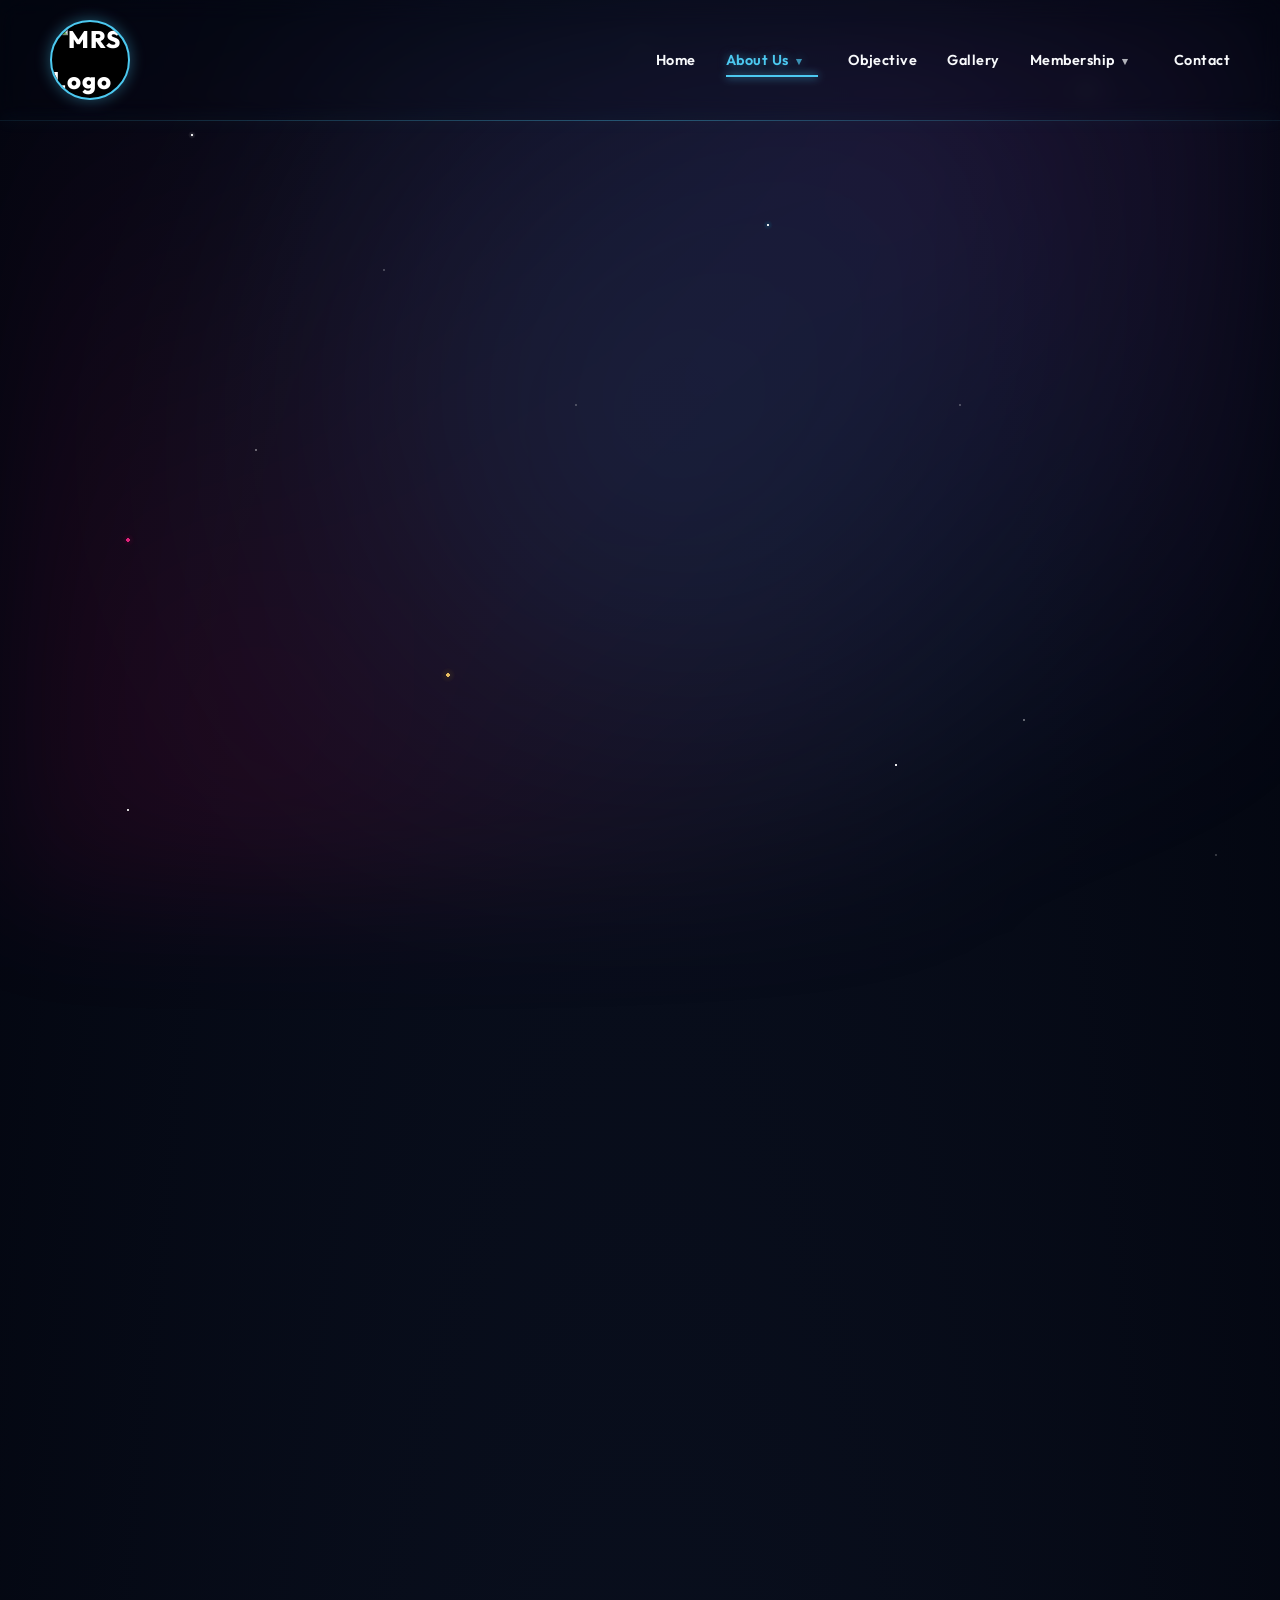
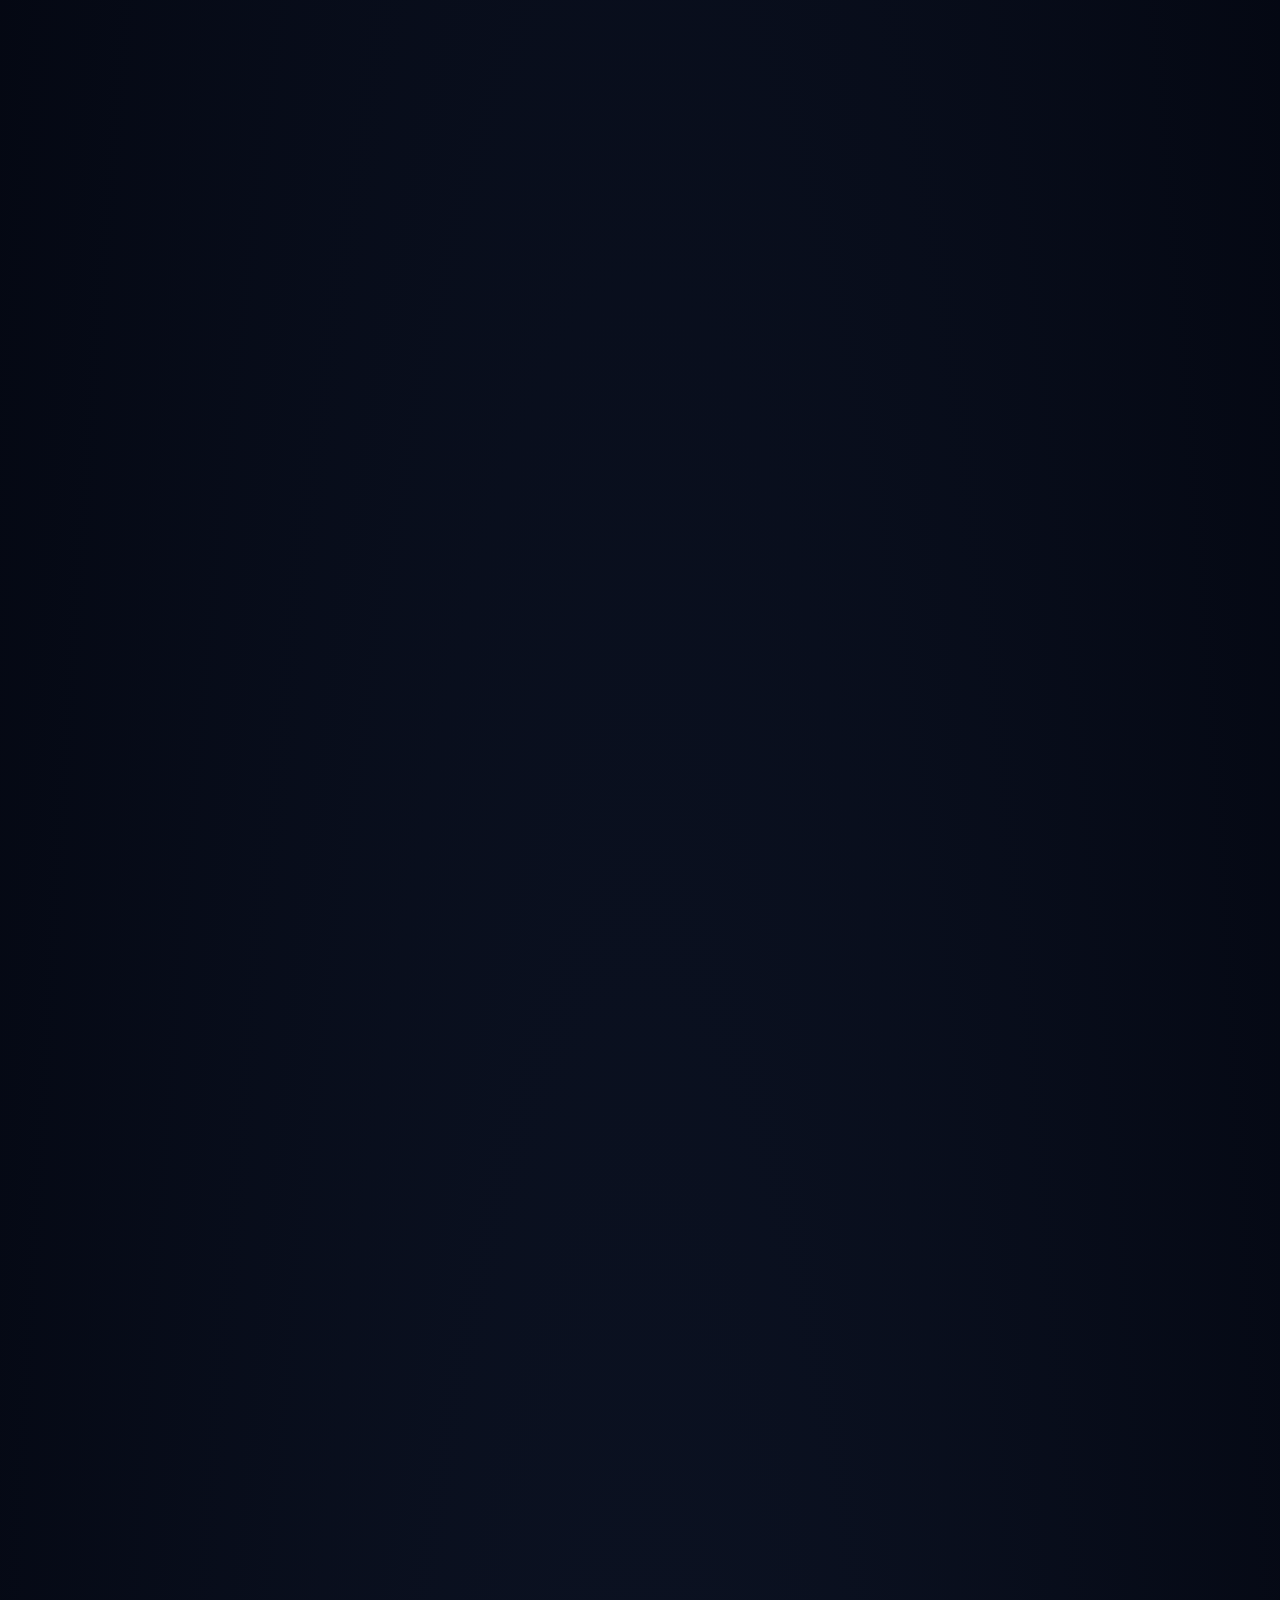
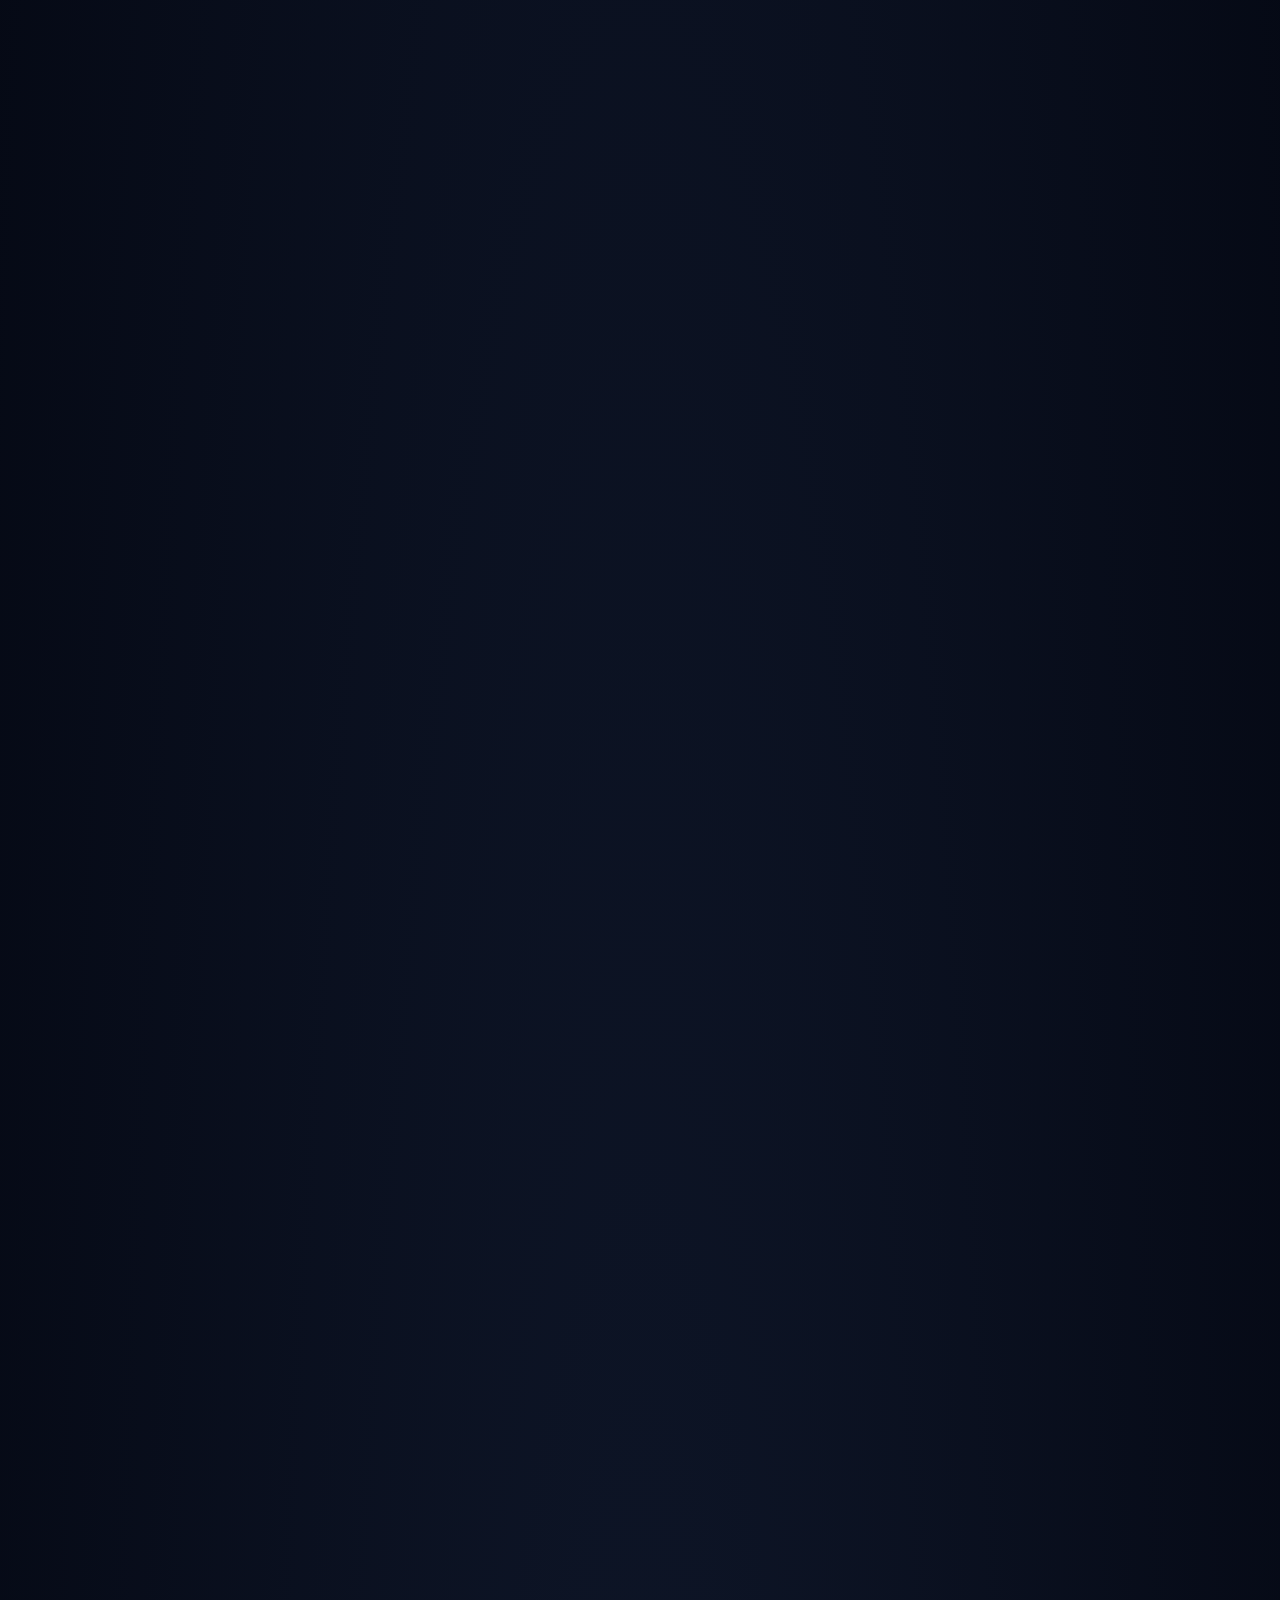
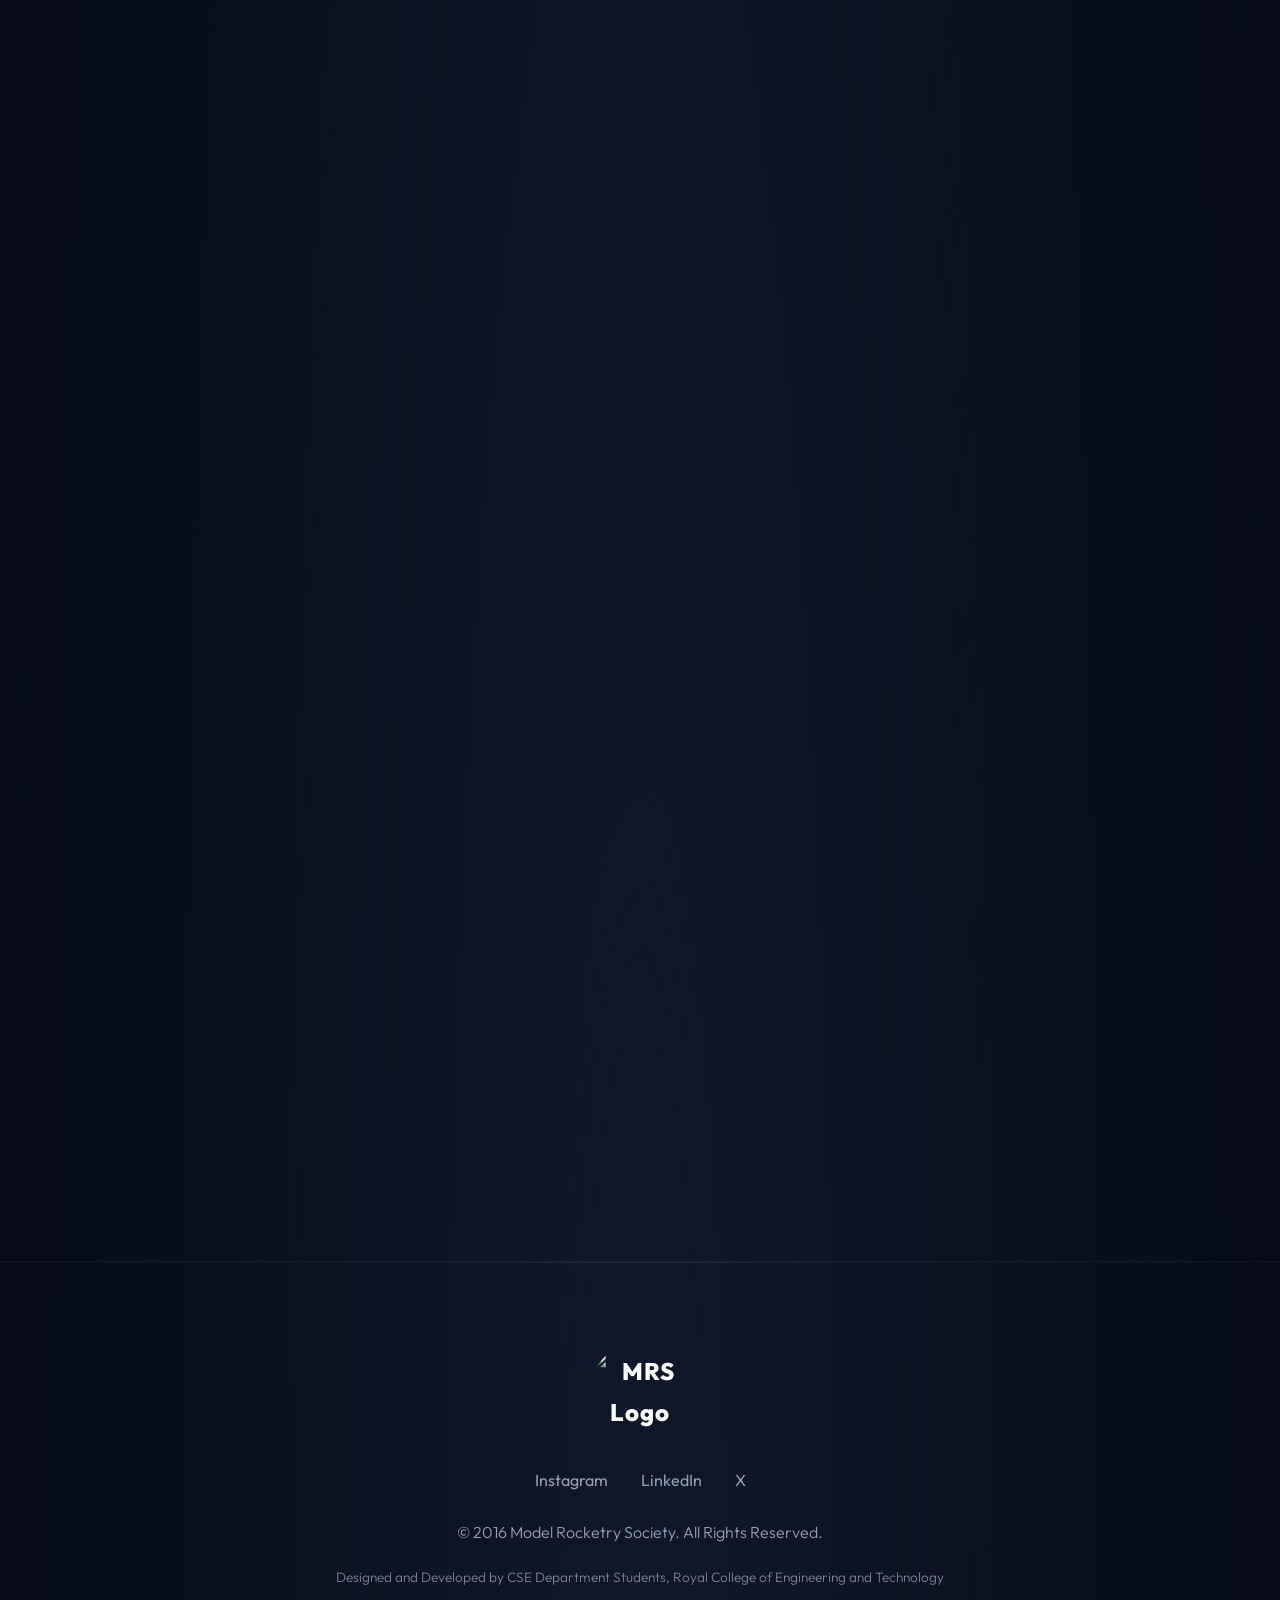
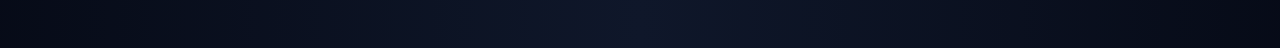
==== about.html @ 153246f4 "Add files via upload" ====
<!DOCTYPE html>
<html lang="en">

<head>
    <meta charset="UTF-8">
    <meta name="viewport" content="width=device-width, initial-scale=1.0">
    <meta name="description" content="About Model Rocketry Society - Our Vision, Mission, and Leadership.">
    <title>About Us | Model Rocketry Society</title>

    <!-- Fonts -->
    <link rel="preconnect" href="https://fonts.googleapis.com">
    <link rel="preconnect" href="https://fonts.gstatic.com" crossorigin>
    <link
        href="https://fonts.googleapis.com/css2?family=Orbitron:wght@400;700&family=Outfit:wght@300;400;600&display=swap"
        rel="stylesheet">

    <link rel="stylesheet" href="style.css?v=27">
    <style>
        .about-hero {
            padding-top: 180px;
            text-align: center;
            margin-bottom: 30px;
        }

        .student-grid {
            display: grid;
            grid-template-columns: repeat(auto-fit, 300px);
            /* Exact width for ID cards */
            gap: 20px;
            justify-content: center;
            max-width: 1100px;
            margin: 0 auto;
        }

        .student-card {
            background: rgba(0, 0, 0, 0.4);
            border: 1px solid var(--glass-border);
            border-radius: 15px;
            overflow: hidden;
            backdrop-filter: blur(10px);
            transition: all 0.3s ease;
            width: 300px;
            height: 400px;
        }

        .card-header {
            padding: 0;
            text-align: center;
            position: relative;
            height: 400px;
        }

        .s-logo {
            width: 40px;
            border-radius: 50%;
            margin-bottom: 10px;
        }

        .card-title-text {
            font-size: 0.7rem;
            letter-spacing: 2px;
            opacity: 0.7;
            text-transform: uppercase;
        }

        .photo-frame {
            width: 300px;
            height: 400px;
            margin: 0;
            /* Removed margin to fit tightly */
            border-radius: 4px;
            border: 1px solid rgba(255, 255, 255, 0.2);
            padding: 0;
            overflow: hidden;
            background: #fff;
            /* White background for ID photo feel */
            box-shadow: 0 4px 15px rgba(0, 0, 0, 0.3);
            position: relative;
        }

        .photo-frame img {
            width: 100%;
            height: 100%;
            border-radius: 0;
            object-fit: contain;
            /* Ensures full image visibility without cropping */
            object-position: center center;
            display: block;
        }

        .s-name {
            font-weight: 700;
            font-size: 1.1rem;
            margin-top: 10px;
        }

        .s-role {
            font-size: 0.8rem;
            color: var(--accent-gold);
            letter-spacing: 1px;
        }

        .card-footer {
            background: rgba(255, 255, 255, 0.05);
            padding: 15px;
            text-align: center;
            border-top: 1px solid var(--glass-border);
        }

        /* Executive Profile Card */
        .executive-grid {
            display: flex;
            flex-wrap: wrap;
            justify-content: center;
            gap: 30px;
            margin-bottom: 40px;
        }

        .executive-card {
            background: var(--bg-card);
            border: 1px solid var(--glass-border);
            border-radius: 20px;
            padding: 30px;
            text-align: center;
            width: 280px;
            backdrop-filter: blur(10px);
            transition: transform 0.3s ease, box-shadow 0.3s ease;
        }

        .executive-card:hover {
            transform: translateY(-10px);
            box-shadow: 0 10px 40px rgba(0, 0, 0, 0.4);
            border-color: var(--accent-gold);
        }

        .exec-image {
            width: 150px;
            height: 150px;
            margin: 0 auto 20px;
            border-radius: 50%;
            overflow: hidden;
            border: 3px solid var(--accent-gold);
            box-shadow: 0 0 20px rgba(255, 215, 0, 0.2);
        }

        .exec-image img {
            width: 100%;
            height: 100%;
            object-fit: cover;
            object-position: top center;
        }

        .square-grid {
            display: grid;
            grid-template-columns: repeat(auto-fill, minmax(220px, 1fr));
            gap: 20px;
            justify-content: center;
            align-items: start;
            max-width: 1100px;
            margin: 0 auto;
            padding: 0 20px;
        }

        .square-card {
            background: rgba(0, 0, 0, 0.4);
            border: 1px solid var(--glass-border);
            border-radius: 10px;
            overflow: hidden;
            transition: all 0.3s ease;
            box-shadow: 0 5px 15px rgba(0, 0, 0, 0.2);
        }
        
        .square-card:hover {
            transform: scale(1.05);
            border-color: var(--accent-gold);
            box-shadow: 0 8px 25px rgba(255, 215, 0, 0.3);
            z-index: 2;
        }

        .square-card img {
            width: 100%;
            height: auto;
            display: block;
        }
    </style>
</head>

<body>
    <div class="shooting-star"></div>
    <div class="shooting-star"></div>
    <div class="shooting-star"></div>

    <header>
        <div class="logo"
            style="width: 80px; height: 80px; border-radius: 50%; overflow: hidden; position: relative; background: #000;">
            <img src="assets/mrs_logo.jpg" alt="MRS Logo"
                style="width: 100%; height: auto; position: absolute; top: 50%; left: 50%; transform: translate(-50%, -50%);">
        </div>
        <nav>
            <ul>
                <li><a href="index.html">Home</a></li>
                <li class="nav-item has-dropdown">
                    <a href="about.html" class="active">About Us</a>
                    <ul class="dropdown-menu">
                        <li><a href="about.html#society">Model Rocketry Society</a></li>
                        <li><a href="about.html#vision-section">Vision</a></li>
                        <li><a href="about.html#mission-section">Mission</a></li>
                        <li><a href="about.html#board-of-directors">Executive Members</a></li>
                        <li><a href="about.html#top-gun">Our Inspiration</a></li>
                    </ul>
                </li>
                <li><a href="index.html#what-we-do">Objective</a></li>
                <li><a href="gallery.html">Gallery</a></li>
                <li class="nav-item has-dropdown">
                    <a href="index.html#membership">Membership</a>
                    <ul class="dropdown-menu">
                        <li><a href="index.html#membership">Student Benefits</a></li>
                    </ul>
                </li>
                <li><a href="contact.html">Contact</a></li>
            </ul>
        </nav>
    </header>

    <main class="container">
        <section class="about-hero" id="society">
            <h1 class="fade-in"
                style="font-family: 'Orbitron', sans-serif; color: var(--accent-gold); text-transform: uppercase; letter-spacing: 3px;">
                Model Rocketry Society</h1>

            <div class="fade-in" style="margin: 40px auto; text-align: center; max-width: 900px;">
                <p style="font-size: 1.1rem; line-height: 1.6; margin-bottom: 20px;">The Model Rocketry Society is a
                    student-driven community passionate about rockets, Space, and Aerospace Engineering. We bring
                    together curious minds who love to Design, Build, and Launch Rockets while learning real Engineering
                    skills in a fun and Practical way.</p>
                <p style="margin-bottom: 20px;">Our society conducts Workshops, Hands-on projects, Launch Events, and
                    Technical discussions to help students Explore Aerodynamics, Propulsion, Structures, Avionics, and
                    Space Science beyond textbooks. We believe in learning by doing, Teamwork, Creativity, and safe
                    rocketry practices.</p>
                <p>Whether you are a beginner or an Aspiring Aerospace Engineer, the Model Rocketry Society provides a
                    platform to Explore your Ideas, build Innovative projects, and prepare for Future Careers in Space
                    and Advanced Technology.</p>
            </div>
        </section>

        <!-- Mission & Vision -->
        <section id="mission" style="padding-top: 20px;">

            <div class="mission-vision">
                <div id="vision-section" class="card fade-in">
                    <h3>Our Vision</h3>
                    <p style="text-align: justify;">We envision becoming a premier student rocketry society dedicated to
                        advancing aerospace engineering education, innovation, and research. The society aims to bridge
                        academic knowledge with practical engineering through structured rocketry programs and
                        experimentation. By fostering technical excellence and scientific integrity, we strive to
                        develop future leaders in aerospace and space technology.</p>
                </div>
                <div id="mission-section" class="card fade-in">
                    <h3 style="color: var(--accent-gold);">Our Mission</h3>
                    <ul class="feature-list" style="margin-top: 15px;">
                        <li>To provide structured training and hands-on experience in model and experimental rocketry.
                        </li>
                        <li>To promote research, innovation, and multidisciplinary collaboration in aerospace
                            engineering.</li>
                        <li>To organize technical workshops, launch campaigns, and competitions for skill development.
                        </li>
                        <li>To uphold the highest standards of safety, professionalism, and ethical engineering
                            practices.</li>
                    </ul>
                </div>
            </div>
        </section>

        <!-- Top Gun Leaders -->
        <section id="top-gun">
            <h2 class="fade-in">Our Inspiration</h2>
            <div class="card fade-in" style="max-width: 900px; margin: 0 auto 30px; text-align: left;">
                <img src="assets/dr_madhavan_nair.jpg" alt="Dr. G. Madhavan Nair"
                    style="width: 200px; height: 200px; object-fit: cover; border-radius: 50%; float: left; margin-right: 30px; border: 3px solid var(--accent-gold);">
                <div style="overflow: hidden;">
                    <h3 style="color: var(--accent-gold); margin-top: 0;">DR. G. MADHAVAN NAIR</h3>
                    <div style="display: flex; gap: 10px; margin: 10px 0 20px; flex-wrap: wrap;">
                        <span
                            style="background: rgba(76, 201, 240, 0.1); color: var(--accent-blue); padding: 5px 15px; border-radius: 50px; font-size: 0.8rem; font-weight: 700; border: 1px solid rgba(76, 201, 240, 0.3); text-transform: uppercase; letter-spacing: 1px;">Ex
                            ISRO Chairman</span>
                        <span
                            style="background: rgba(255, 255, 255, 0.05); color: var(--text-main); padding: 5px 15px; border-radius: 50px; font-size: 0.8rem; font-weight: 700; border: 1px solid var(--glass-border); text-transform: uppercase; letter-spacing: 1px;">Distinguished
                            Space Scientist</span>
                    </div>
                    <p>Dr. G. Madhavan Nair is a renowned Indian space scientist and former Chairman of the Indian Space
                        Research Organisation (ISRO), with several decades of experience in leading space technology and
                        space missions for the nation. Dr. Nair has been instrumental in promoting India's space
                        development efforts in areas such as satellite launch vehicles, remote sensing, and space
                        exploration missions. He is currently the principal head and mentor of the Model Rocketry
                        Society, leading the society's vision and strategy.</p>
                </div>
            </div>

            <div class="card fade-in" style="max-width: 900px; margin: 0 auto; text-align: left;">
                <div
                    style="width: 200px; height: 200px; border-radius: 50%; float: left; margin-right: 30px; border: 3px solid var(--accent-gold); overflow: hidden;">
                    <img src="assets/mrk_menon_topgun.png" alt="Dr. M. R. K. Menon"
                        style="width: 100%; height: 100%; object-fit: cover; object-position: center 10%; transform: scale(1.15);">
                </div>
                <div style="overflow: hidden;">
                    <h3 style="color: var(--accent-gold); margin-top: 0;">DR. M. R. K. MENON</h3>
                    <div style="display: flex; gap: 10px; margin: 10px 0 20px; flex-wrap: wrap;">
                        <span
                            style="background: rgba(76, 201, 240, 0.1); color: var(--accent-blue); padding: 5px 15px; border-radius: 50px; font-size: 0.8rem; font-weight: 700; border: 1px solid rgba(76, 201, 240, 0.3); text-transform: uppercase; letter-spacing: 1px;">CEO
                            - Global Aerosports</span>
                        <span
                            style="background: rgba(255, 209, 102, 0.1); color: var(--accent-gold); padding: 5px 15px; border-radius: 50px; font-size: 0.8rem; font-weight: 700; border: 1px solid rgba(255, 209, 102, 0.3); text-transform: uppercase; letter-spacing: 1px;">Secretary
                            - Model Rocketry Society</span>
                    </div>
                    <p>Dr. (Hon.) M. R. K. Menon is a pioneer in Aeromodelling, Model Rocketry, Drone Technology,
                        Robotics, and Space Technology with 20+ years of global experience in STEM education. He has
                        trained over 100,000 students and 200+ teachers across multiple countries and is the Secretary
                        of the Model Rocketry Society and Adviser to leading aerospace organizations.</p>
                </div>
            </div>
        </section>

        <!-- Executive Members -->
        <section id="board-of-directors">
            <h2 class="fade-in">Executive Members</h2>
            <div class="fade-in"
                style="max-width: 1000px; margin: 0 auto; background: var(--glass-bg); padding: 30px; border-radius: 20px; border: 1px solid var(--glass-border); text-align: left;">

                <h3
                    style="color: var(--accent-blue); margin-bottom: 20px; border-bottom: 1px solid var(--glass-border); padding-bottom: 10px;">
                    Advisory Board</h3>
                <div class="executive-grid">
                    <div class="executive-card">
                        <div class="exec-image"><img src="assets/kk_ashraf.jpg" alt="Mr. K. K. Ashraf"></div>
                        <div class="exec-info">
                            <h3>Mr. K. K. Ashraf</h3>
                            <p class="role">Honourable Chairman</p>
                        </div>
                    </div>
                </div>

                <h3
                    style="color: var(--accent-blue); margin-bottom: 20px; border-bottom: 1px solid var(--glass-border); padding-bottom: 10px;">
                    Executive Committee</h3>
                <div class="executive-grid">
                    <div class="executive-card">
                        <div class="exec-image"><img src="assets/viswesh_chavan.png" alt="Mr. Viswesh Chavan"></div>
                        <div class="exec-info">
                            <h3>Mr. Viswesh Chavan</h3>
                            <p class="role">President</p>
                        </div>
                    </div>
                    <div class="executive-card">
                        <div class="exec-image"><img src="assets/rajesh_muneshwar.jpg" alt="Mr. Rajesh Muneshwar"></div>
                        <div class="exec-info">
                            <h3>Mr. Rajesh Muneshwar</h3>
                            <p class="role">Vice President</p>
                        </div>
                    </div>
                    <div class="executive-card">
                        <div class="exec-image"><img src="assets/mrk_menon_topgun.png" alt="Dr. M. R. K. Menon"
                                style="width: 100%; height: 100%; object-fit: cover; object-position: center 10%; transform: scale(1.15);">
                        </div>
                        <div class="exec-info">
                            <h3>Dr. M. R. K. Menon</h3>
                            <p class="role">Secretary</p>
                        </div>
                    </div>
                    <div class="executive-card">
                        <div class="exec-image"><img src="assets/vijetha_ezhil.png" alt="Miss Vijetha Ezhil"></div>
                        <div class="exec-info">
                            <h3>Vijetha Ezhill</h3>
                            <p class="role">Treasurer</p>
                        </div>
                    </div>
                </div>

                <h3
                    style="color: var(--accent-blue); margin-bottom: 20px; border-bottom: 1px solid var(--glass-border); padding-bottom: 10px;">
                    Executive Members</h3>
                <div class="executive-grid">
                    <div class="executive-card">
                        <div class="exec-image"><img src="assets/angel_eluvathingal.jpg" alt="Angel Eluvathingal"
                                style="object-position: top;"></div>
                        <div class="exec-info">
                            <h3>Angel Eluvathingal</h3>
                        </div>
                    </div>
                    <div class="executive-card">
                        <div class="exec-image"><img src="assets/arthana_kr.jpg" alt="Arthana K. R."
                                style="object-position: top;"></div>
                        <div class="exec-info">
                            <h3>Arthana K. R.</h3>
                        </div>
                    </div>
                    <div class="executive-card">
                        <div class="exec-image"><img src="assets/vivel_nelson.png" alt="Vivel Nelson"
                                style="object-position: top;"></div>
                        <div class="exec-info">
                            <h3>Vivel Nelson</h3>
                        </div>
                    </div>
                    <div class="executive-card">
                        <div class="exec-image"><img src="assets/abhigna.png" alt="Abhigna Y."
                                style="object-position: top;"></div>
                        <div class="exec-info">
                            <h3>Abhigna Y.</h3>
                        </div>
                    </div>
                </div>
            </div>
        </section>

        <!-- Student Members -->
        <section id="student-members">
            <h2 class="fade-in">Our Future Aviators, Astronauts, Scientists and Engineers!</h2>
            <div class="square-grid fade-in">
                <div class="square-card"><img src="assets/d1.jpeg" alt="Future Aviator" loading="lazy"></div>
                <div class="square-card"><img src="assets/d2.jpeg" alt="Future Aviator" loading="lazy"></div>
                <div class="square-card"><img src="assets/d3.jpeg" alt="Future Aviator" loading="lazy"></div>
                <div class="square-card"><img src="assets/d4.jpeg" alt="Future Aviator" loading="lazy"></div>
                <div class="square-card"><img src="assets/d5.jpeg" alt="Future Aviator" loading="lazy"></div>
                <div class="square-card"><img src="assets/d6.jpeg" alt="Future Aviator" loading="lazy"></div>
                <div class="square-card"><img src="assets/d7.jpeg" alt="Future Aviator" loading="lazy"></div>
                <div class="square-card"><img src="assets/d8.jpeg" alt="Future Aviator" loading="lazy"></div>
                <div class="square-card"><img src="assets/d9.jpeg" alt="Future Aviator" loading="lazy"></div>
                <div class="square-card"><img src="assets/d10.jpeg" alt="Future Aviator" loading="lazy"></div>
                <div class="square-card"><img src="assets/d11.jpeg" alt="Future Aviator" loading="lazy"></div>
                <div class="square-card"><img src="assets/d12.jpeg" alt="Future Aviator" loading="lazy"></div>
                <div class="square-card"><img src="assets/d13.jpeg" alt="Future Aviator" loading="lazy"></div>
                <div class="square-card"><img src="assets/d14.jpeg" alt="Future Aviator" loading="lazy"></div>
                <div class="square-card"><img src="assets/d15.jpeg" alt="Future Aviator" loading="lazy"></div>
                <div class="square-card"><img src="assets/d16.jpeg" alt="Future Aviator" loading="lazy"></div>
                <div class="square-card"><img src="assets/d17.jpeg" alt="Future Aviator" loading="lazy"></div>
                <div class="square-card"><img src="assets/d18.jpeg" alt="Future Aviator" loading="lazy"></div>
                <div class="square-card"><img src="assets/d19.jpeg" alt="Future Aviator" loading="lazy"></div>
                <div class="square-card"><img src="assets/d20.jpeg" alt="Future Aviator" loading="lazy"></div>
                <div class="square-card"><img src="assets/d21.jpeg" alt="Future Aviator" loading="lazy"></div>
                <div class="square-card"><img src="assets/d22.jpeg" alt="Future Aviator" loading="lazy"></div>
                <div class="square-card"><img src="assets/d23.jpeg" alt="Future Aviator" loading="lazy"></div>
                <div class="square-card"><img src="assets/d24.jpeg" alt="Future Aviator" loading="lazy"></div>
                <div class="square-card"><img src="assets/d25.jpeg" alt="Future Aviator" loading="lazy"></div>
                <div class="square-card"><img src="assets/d26.jpeg" alt="Future Aviator" loading="lazy"></div>
                <div class="square-card"><img src="assets/d27.jpeg" alt="Future Aviator" loading="lazy"></div>
                <div class="square-card"><img src="assets/d28.jpeg" alt="Future Aviator" loading="lazy"></div>
                <div class="square-card"><img src="assets/d29.jpeg" alt="Future Aviator" loading="lazy"></div>
                <div class="square-card"><img src="assets/d30.jpeg" alt="Future Aviator" loading="lazy"></div>
                <div class="square-card"><img src="assets/d31.jpeg" alt="Future Aviator" loading="lazy"></div>
                <div class="square-card"><img src="assets/d32.jpeg" alt="Future Aviator" loading="lazy"></div>
                <div class="square-card"><img src="assets/d33.jpeg" alt="Future Aviator" loading="lazy"></div>
            </div>
        </section>
    </main>

    <footer>
        <div class="logo"
            style="width: 100px; height: 100px; border-radius: 50%; overflow: hidden; position: relative; background: #000;">
            <img src="assets/mrs_logo.jpg" alt="MRS Logo"
                style="width: 100%; height: auto; position: absolute; top: 50%; left: 50%; transform: translate(-50%, -50%);">
        </div>
        <div class="social-links">
            <a href="https://www.instagram.com/modelrocketrysociety.mrs?igsh=MTZjbWo2dXBncnV1Mg==" target="_blank">Instagram</a>
            <a href="https://www.linkedin.com/company/model-rocketry-society/" target="_blank">LinkedIn</a>
            <a href="https://x.com/modelrocke34987" target="_blank">X</a>

        </div>
        <p>&copy; 2016 Model Rocketry Society. All Rights Reserved.</p>
        <p style="font-size: 0.85rem; opacity: 0.8; margin-top: 10px;">Designed and Developed by CSE Department
            Students, Royal College of Engineering and Technology</p>
    </footer>

    <script src="app.js?v=28"></script>
</body>

</html>
---- style.css ----
:root {
    /* Premium Space Palette */
    --bg-galaxy: #030610;
    /* Deeper black-blue */
    --bg-horizon: #0F172A;
    /* Slate dark */
    --bg-card: rgba(20, 30, 48, 0.6);

    --accent-gold: #FFD166;
    /* Softer, richer gold */
    --accent-blue: #4CC9F0;
    /* Bright cyan */
    --accent-purple: #7209B7;
    /* Deep vivid purple */
    --accent-pink: #F72585;
    /* Neon pink */

    --text-main: #F8FAFC;
    /* Off-white for better readability */
    --text-muted: #94A3B8;
    /* Cool gray */

    --glass-bg: rgba(255, 255, 255, 0.03);
    --glass-border: rgba(255, 255, 255, 0.08);
    --glass-highlight: rgba(255, 255, 255, 0.15);

    --font-heading: 'Orbitron', sans-serif;
    --font-body: 'Outfit', sans-serif;

    --shadow-glow: 0 0 20px rgba(76, 201, 240, 0.3);
    --shadow-card: 0 8px 32px rgba(0, 0, 0, 0.4);
}

/* Reset & Base Styles */
* {
    margin: 0;
    padding: 0;
    box-sizing: border-box;
}

body {
    background: radial-gradient(ellipse at bottom, var(--bg-horizon) 0%, var(--bg-galaxy) 100%);
    color: var(--text-main);
    font-family: var(--font-body);
    line-height: 1.7;
    overflow-x: hidden;
    min-height: 100vh;
    -webkit-font-smoothing: antialiased;
}

/* Background Stars - Rich & Shining */
body::before {
    content: "";
    position: fixed;
    top: 0;
    left: 0;
    width: 100%;
    height: 100%;
    z-index: -1;
    background:
        /* Radiant Shining Stars - Layer 1 */
        radial-gradient(1.5px 1.5px at 15% 15%, #fff 100%, transparent),
        radial-gradient(4px 4px at 15% 15%, rgba(255, 255, 255, 0.2), transparent 100%),

        radial-gradient(2px 2px at 85% 10%, #fff 100%, transparent),
        radial-gradient(6px 6px at 85% 10%, rgba(255, 255, 255, 0.15), transparent 100%),

        radial-gradient(2px 2px at 35% 75%, var(--accent-gold) 100%, transparent),
        radial-gradient(8px 8px at 35% 75%, rgba(255, 215, 0, 0.1), transparent 100%),

        /* New Radiant Stars - Layer 2 */
        radial-gradient(1.5px 1.5px at 60% 25%, #fff 100%, transparent),
        radial-gradient(5px 5px at 60% 25%, rgba(0, 180, 216, 0.2), transparent 100%),

        radial-gradient(2px 2px at 10% 60%, var(--accent-pink) 100%, transparent),
        radial-gradient(7px 7px at 10% 60%, rgba(255, 0, 110, 0.1), transparent 100%),

        /* Denser Background Stars */
        radial-gradient(1px 1px at 70% 85%, #fff 100%, transparent),
        radial-gradient(1.5px 1.5px at 10% 90%, #eee 100%, transparent),
        radial-gradient(1px 1px at 50% 5%, #fff 100%, transparent),
        radial-gradient(1px 1px at 30% 30%, #ddd, transparent),
        radial-gradient(1px 1px at 75% 45%, #eee, transparent),
        radial-gradient(1.2px 1.2px at 20% 50%, #fff, transparent),
        radial-gradient(1px 1px at 95% 95%, #bbb, transparent),
        radial-gradient(1px 1px at 5% 5%, #eee, transparent),
        radial-gradient(1px 1px at 45% 45%, #ddd, transparent),
        radial-gradient(1.2px 1.2px at 80% 80%, #fff, transparent);

    background-size: initial;
    opacity: 0.9;
    animation: shiningTwinkle 5s infinite alternate ease-in-out;
}

@keyframes shiningTwinkle {

    0%,
    100% {
        opacity: 0.6;
    }

    50% {
        opacity: 1;
        filter: brightness(1.2);
    }
}

/* Shooting Stars System */
.shooting-star {
    position: fixed;
    top: 0;
    left: 50%;
    width: 2px;
    height: 2px;
    background: #fff;
    border-radius: 50%;
    opacity: 0;
    z-index: -1;
    box-shadow: 0 0 10px 2px rgba(255, 255, 255, 0.8),
        0 0 20px 5px rgba(255, 255, 255, 0.3);
}

.shooting-star::after {
    content: "";
    position: absolute;
    top: 50%;
    transform: translateY(-50%);
    width: 80px;
    height: 1px;
    background: linear-gradient(90deg, #fff, transparent);
}

.shooting-star:nth-child(1) {
    top: 10%;
    left: 80%;
    animation: shooting 8s infinite 2s;
}

.shooting-star:nth-child(2) {
    top: 20%;
    left: 90%;
    animation: shooting 12s infinite 5s;
}

.shooting-star:nth-child(3) {
    top: 30%;
    left: 70%;
    animation: shooting 10s infinite;
}

@keyframes shooting {
    0% {
        transform: translateX(0) translateY(0) rotate(-45deg);
        opacity: 0;
    }

    10% {
        opacity: 1;
    }

    30% {
        transform: translateX(-400px) translateY(400px) rotate(-45deg);
        opacity: 0;
    }

    100% {
        transform: translateX(-400px) translateY(400px) rotate(-45deg);
        opacity: 0;
    }
}

/* Deep Nebula Layer & Iridescent Reflection Simulation */
body::after {
    content: "";
    position: fixed;
    top: 0;
    left: 0;
    width: 100%;
    height: 100%;
    z-index: -2;
    background:
        radial-gradient(circle at 70% 20%, rgba(157, 78, 221, 0.15), transparent 60%),
        radial-gradient(circle at 20% 80%, rgba(255, 0, 110, 0.1), transparent 60%),
        radial-gradient(circle at 50% 50%, rgba(0, 180, 216, 0.1), transparent 70%);
    filter: blur(60px);
    animation: nebulaDrift 30s infinite alternate linear;
}

@keyframes nebulaDrift {
    from {
        transform: translate(-2%, -2%) rotate(0deg);
    }

    to {
        transform: translate(2%, 2%) rotate(2deg);
    }
}

@keyframes hyperLaunch {
    from {
        transform: translate(0, 0) rotate(0deg);
    }

    to {
        transform: translate(5%, 5%) rotate(0.5deg);
    }
}

@keyframes launchStreak {
    from {
        transform: translate(-10%, -10%) rotate(-45deg);
    }

    to {
        transform: translate(0%, 0%) rotate(-45deg);
    }
}

@keyframes twinkle {

    0%,
    100% {
        opacity: 0.3;
    }

    50% {
        opacity: 0.6;
    }
}

/* Typography */
h1,
h2,
h3,
h4 {
    font-family: var(--font-heading);
    font-weight: 700;
    color: var(--text-main);
    margin-bottom: 1rem;
    letter-spacing: 0.05em;
}

h1 {
    font-size: 3.5rem;
    line-height: 1.1;
    text-transform: uppercase;
}

h2 {
    font-size: 2.5rem;
    margin-bottom: 3rem;
    text-align: center;
    position: relative;
    /* Removed center hacks */
}

h3 {
    font-size: 1.5rem;
    color: var(--accent-blue);
    /* Changed default to blue for tech feel */
    font-weight: 600;
    font-family: var(--font-body);
    /* Switch h3 to body font for readability */
    text-transform: uppercase;
    letter-spacing: 0.1em;
}

/* Decoration for H2 - Glowing Line */
h2::after {
    content: "";
    display: block;
    width: 80px;
    height: 4px;
    background: linear-gradient(90deg, transparent, var(--accent-blue), transparent);
    margin: 15px auto 0;
    border-radius: 2px;
    box-shadow: 0 0 10px var(--accent-blue);
}

p {
    margin-bottom: 1.2rem;
    color: var(--text-muted);
    font-weight: 300;
}

a {
    text-decoration: none;
    color: inherit;
    transition: all 0.3s ease;
}

/* Animations */
.fade-in {
    opacity: 0;
    transform: translateY(20px);
    transition: opacity 0.8s ease, transform 0.8s ease;
}

.fade-in.visible {
    opacity: 1;
    transform: translateY(0);
}

ul {
    list-style: none;
}

/* Buttons - Premium & Modern */
.btn {
    display: inline-block;
    padding: 12px 34px;
    background: linear-gradient(90deg, var(--accent-blue), #3A86FF);
    color: #000;
    font-weight: 700;
    font-family: var(--font-body);
    text-transform: uppercase;
    letter-spacing: 1px;
    border-radius: 50px;
    /* Pill shape is more modern */
    border: none;
    cursor: pointer;
    font-size: 0.95rem;
    box-shadow: 0 0 20px rgba(76, 201, 240, 0.4);
    transition: all 0.4s cubic-bezier(0.175, 0.885, 0.32, 1.275);
    position: relative;
    overflow: hidden;
    z-index: 1;
}

.btn::before {
    content: "";
    position: absolute;
    top: 0;
    left: 0;
    width: 100%;
    height: 100%;
    background: linear-gradient(90deg, #3A86FF, var(--accent-purple));
    z-index: -1;
    transition: opacity 0.4s ease;
    opacity: 0;
}

.btn:hover {
    transform: translateY(-3px);
    box-shadow: 0 10px 30px rgba(76, 201, 240, 0.6);
    color: #fff;
}

.btn:hover::before {
    opacity: 1;
}

.btn-outline {
    background: transparent;
    border: 1px solid var(--accent-blue);
    color: var(--accent-blue);
    box-shadow: none;
}

.btn-outline:hover {
    background: var(--accent-blue);
    color: #000;
    box-shadow: 0 0 20px rgba(76, 201, 240, 0.4);
}

/* Navigation - Sleek Glass */
header {
    position: fixed;
    top: 0;
    width: 100%;
    padding: 20px 50px;
    display: flex;
    justify-content: space-between;
    align-items: center;
    z-index: 1000;
    background: rgba(3, 6, 16, 0.2);
    backdrop-filter: blur(12px);
    border-bottom: 1px solid rgba(76, 201, 240, 0.1);
    transition: all 0.4s cubic-bezier(0.165, 0.84, 0.44, 1);
}

header::after {
    content: "";
    position: absolute;
    bottom: -1px;
    left: 0;
    width: 100%;
    height: 1px;
    background: linear-gradient(90deg, transparent, var(--accent-blue), transparent);
    opacity: 0.3;
    box-shadow: 0 0 15px var(--accent-blue);
}

header::before {
    content: "";
    position: absolute;
    inset: 0;
    background: linear-gradient(90deg, transparent, rgba(157, 78, 221, 0.1), transparent);
    transform: translateX(-100%);
    animation: glassReflection 5s infinite;
}

@keyframes glassReflection {
    0% {
        transform: translateX(-100%);
    }

    20%,
    100% {
        transform: translateX(200%);
    }
}

header.header-hidden {
    transform: translateY(-100%);
}

/* Header state when scrolling down */
/* Header state when scrolling down */
header.header-scrolled {
    background: rgba(3, 6, 16, 0.85);
    /* Darker for content contrast */
    padding: 12px 40px;
    backdrop-filter: blur(20px);
    border-bottom: 1px solid rgba(76, 201, 240, 0.2);
    box-shadow: 0 10px 30px rgba(0, 0, 0, 0.5);
}

.logo {
    font-size: 1.5rem;
    font-weight: 800;
    color: white;
    letter-spacing: 1px;
    background: #000;
    border-radius: 50%;
    border: 2px solid var(--accent-blue);
    box-shadow: 0 0 15px rgba(76, 201, 240, 0.4);
    animation: pulseGlow 3s infinite alternate;
}

@keyframes pulseGlow {
    from {
        box-shadow: 0 0 10px rgba(76, 201, 240, 0.3);
    }

    to {
        box-shadow: 0 0 20px rgba(76, 201, 240, 0.6);
    }
}

nav ul {
    display: flex;
    gap: 30px;
    align-items: center;
}

nav>ul>li {
    display: flex;
    align-items: center;
}

/* Vertical Separators Removed */

nav a {
    font-size: 0.9rem;
    font-weight: 600;
    color: var(--text-main);
    letter-spacing: 0.5px;
    text-transform: none;
    transition: all 0.3s ease;
    position: relative;
    padding: 5px 0;
}

nav a::before {
    content: "";
    position: absolute;
    bottom: 0;
    left: 0;
    width: 0;
    height: 2px;
    background: var(--accent-blue);
    transition: width 0.3s ease;
    box-shadow: 0 0 8px var(--accent-blue);
}

nav a:hover {
    color: var(--accent-blue);
    text-shadow: 0 0 10px rgba(76, 201, 240, 0.5);
}

nav a:hover::before {
    width: 100%;
}

nav a.active {
    color: var(--accent-blue);
    text-shadow: 0 0 10px rgba(76, 201, 240, 0.5);
}

nav a.active::before {
    width: 100%;
}

.nav-item.has-dropdown>a {
    padding-right: 15px;
}

/* Dropdown System */
.nav-item {
    position: relative;
    height: 100%;
    display: flex;
    align-items: center;
}

.dropdown-menu {
    position: absolute;
    top: 100%;
    left: 0;
    background: rgba(3, 6, 16, 0.95);
    min-width: 220px;
    border-radius: 8px;
    padding: 10px 0;
    opacity: 0;
    visibility: hidden;
    transition: all 0.3s ease;
    border-top: 2px solid var(--accent-blue);
    box-shadow: 0 5px 15px rgba(0, 0, 0, 0.5);
    backdrop-filter: blur(15px);
    display: flex;
    flex-direction: column;
    z-index: 2000;
}

.nav-item:hover .dropdown-menu {
    opacity: 1;
    visibility: visible;
}

.dropdown-menu li {
    width: 100%;
}

.dropdown-menu a {
    display: block;
    padding: 10px 25px;
    line-height: 1.2;
    font-size: 0.9rem;
    font-weight: 500;
    color: var(--text-muted);
    transition: all 0.2s ease;
    width: 100%;
    border-radius: 0;
    border-left: 2px solid transparent;
    background: transparent;
    border: none;
    text-transform: none;
    box-shadow: none;
}

.dropdown-menu a:hover {
    background: rgba(76, 201, 240, 0.1);
    color: var(--accent-blue);
    padding-left: 30px;
    border-left: 2px solid var(--accent-blue);
    transform: none;
    box-shadow: none;
}

.nav-item>a::after {
    content: " ▾";
    font-size: 0.7rem;
    opacity: 0.7;
    margin-left: 5px;
}

.nav-item:not(.has-dropdown)>a::after {
    display: none;
}

/* Hero Section */
.hero {
    /* CINEMATIC HERO IMAGE: Optimized for 1:1 Square Image (Sky and Heads) */
    min-height: 90vh;
    display: flex;
    flex-direction: column;
    justify-content: center;
    align-items: center;
    text-align: center;
    padding: 160px 20px 60px;
    /* Increased padding to clear transparent nav bar and move title down */
    position: relative;
    overflow: hidden;
    background:
        linear-gradient(to bottom, rgba(3, 6, 16, 0.3) 0%, rgba(3, 6, 16, 0.6) 80%, rgba(3, 6, 16, 1) 100%),
        radial-gradient(circle at 50% 30%, rgba(76, 201, 240, 0.15) 0%, transparent 60%),
        radial-gradient(circle at 80% 20%, rgba(114, 9, 183, 0.15) 0%, transparent 50%),
        url('assets/hero_bg.png') no-repeat center 40%/cover;
}

@media (min-width: 1200px) {
    .hero {
        background-size: auto 100%;
        /* Force vertical visibility (sky to ground) on ultra-wide screens */
        background-color: #050A0F;
        /* Fallback color for sides if image doesn't fill width */
    }
}

.hero-content {
    max-width: 900px;
    margin: 0 auto;
}




/* Section Layouts */
section {
    padding: 80px 20px;
    max-width: 1200px;
    margin: 0 auto;
    scroll-margin-top: 100px;
}

.container {
    max-width: 1200px;
    margin: 0 auto;
    padding: 0 20px;
}

/* Mission & Vision - Glass Cards */
.mission-vision {
    display: grid;
    grid-template-columns: 1fr 1fr;
    gap: 40px;
}

/* Asymmetrical Cyber Frames */
.card {
    background: linear-gradient(135deg, rgba(20, 30, 48, 0.4), rgba(3, 6, 16, 0.8));
    backdrop-filter: blur(15px);
    padding: 30px;
    border: 1px solid var(--glass-border);
    height: 100%;
    position: relative;
    overflow: hidden;
    transition: all 0.4s ease;
    border-radius: 20px;
}

#mission-section,
#vision-section {
    scroll-margin-top: 130px;
}

.card::before {
    content: "";
    position: absolute;
    top: 0;
    left: 0;
    width: 4px;
    height: 60px;
    /* Shorter, rounded accent */
    top: 50%;
    transform: translateY(-50%);
    background: var(--accent-blue);
    border-radius: 4px;
    box-shadow: 0 0 15px var(--accent-blue);
}

.card:hover {
    transform: translateX(10px);
    background: linear-gradient(135deg, rgba(20, 30, 48, 0.6), rgba(3, 6, 16, 0.9));
}

.card::after {
    content: "";
    /* Top border gradient line */
    position: absolute;
    top: 0;
    left: 0;
    width: 100%;
    height: 3px;
    background: linear-gradient(90deg, var(--accent-blue), var(--accent-purple));
    opacity: 0.8;
    border-radius: 10px;
    /* Rounded to prevent "cut" look */
}

/* Feature List - Modern */
.feature-list li {
    margin-bottom: 15px;
    padding-left: 20px;
    position: relative;
    color: var(--text-muted);
    font-size: 1.05rem;
    transition: color 0.3s ease;
}

.feature-list li:hover {
    color: #fff;
}

.feature-list li::before {
    content: "";
    /* Clean Bullet */
    position: absolute;
    left: 0;
    top: 10px;
    width: 6px;
    height: 6px;
    background: var(--accent-blue);
    border-radius: 50%;
    box-shadow: 0 0 8px var(--accent-blue);
}

/* Membership Section - Premium Cards */
.membership-grid {
    display: grid;
    grid-template-columns: repeat(3, 1fr);
    gap: 20px;
    max-width: 1200px;
    margin: 50px auto;
}

@media (max-width: 900px) {
    .membership-grid {
        grid-template-columns: 1fr;
    }
}

.card {
    /* Base Card Style */
    background: var(--bg-card);
    backdrop-filter: blur(25px);
    padding: 40px;
    border-radius: 20px;
    border: 1px solid var(--glass-border);
    position: relative;
    overflow: hidden;
    transition: all 0.4s ease;
    display: flex;
    flex-direction: column;
    align-items: center;
    text-align: center;
}

/* Specific Card Highlights - Pulsing Tech Glow */
.card:nth-child(1) {
    --highlight-color: var(--accent-blue);
    background: linear-gradient(135deg, rgba(20, 30, 48, 0.8), rgba(0, 180, 216, 0.1));
}

.card:nth-child(2) {
    --highlight-color: var(--accent-gold);
    background: linear-gradient(135deg, rgba(20, 30, 48, 0.8), rgba(255, 215, 0, 0.05));
}

.card:hover {
    transform: translateY(-12px) scale(1.02);
    box-shadow: 0 20px 60px rgba(0, 0, 0, 0.7), 0 0 50px rgba(var(--highlight-rgb, 76, 201, 240), 0.2);
    border-color: var(--highlight-color);
}

/* Card Glow Animation */
.card::before {
    content: "";
    /* Animated border glow */
    position: absolute;
    inset: 0;
    border-radius: 20px;
    padding: 2px;
    background: linear-gradient(45deg, transparent, var(--highlight-color), transparent);
    -webkit-mask: linear-gradient(#fff 0 0) content-box, linear-gradient(#fff 0 0);
    mask: linear-gradient(#fff 0 0) content-box, linear-gradient(#fff 0 0);
    -webkit-mask-composite: xor;
    mask-composite: exclude;
    opacity: 0.5;
    transition: opacity 0.4s ease;
}

.card:hover::before {
    opacity: 1;
    animation: borderRotate 4s linear infinite;
}

@keyframes borderRotate {
    0% {
        filter: hue-rotate(0deg);
    }

    100% {
        filter: hue-rotate(360deg);
    }
}

/* International */

.card h3 {
    font-size: 1.6rem;
    margin-bottom: 10px;
    color: #fff;
}

.price-tag {
    font-size: 3rem;
    font-weight: 800;
    color: var(--highlight-color, #fff);
    margin: 20px 0;
    text-shadow: 0 0 20px rgba(0, 0, 0, 0.5);
}

.highlight {
    background: rgba(255, 255, 255, 0.1);
    color: var(--accent-gold);
    padding: 6px 16px;
    border-radius: 50px;
    font-size: 0.85rem;
    font-weight: 600;
    letter-spacing: 0.5px;
    border: 1px solid var(--accent-gold);
    margin-bottom: 20px;
    display: inline-block;
}

.feature-list {
    text-align: left;
    width: 100%;
    margin-top: 20px;
}

.feature-list li {
    padding: 12px 20px;
    color: var(--text-muted);
    border-bottom: 1px solid rgba(255, 255, 255, 0.03);
    position: relative;
    border-left: 2px solid transparent;
    transition: all 0.3s ease;
}

.feature-list li:hover {
    background: rgba(255, 255, 255, 0.02);
    padding-left: 30px;
    border-left-color: var(--highlight-color, var(--accent-blue));
    color: #fff;
}

.feature-list li::before {
    display: none;
    /* Remove ticks */
}

/* Benefits Grid - Modern Icons */
.benefits-grid {
    display: grid;
    grid-template-columns: repeat(auto-fit, minmax(250px, 1fr));
    gap: 30px;
    margin-top: 80px;
}

.benefit-item {
    text-align: center;
    padding: 30px;
    background: transparent;
    border: 1px solid transparent;
    border-radius: 15px;
    transition: all 0.3s ease;
}

.benefit-item:hover {
    background: rgba(255, 255, 255, 0.03);
    border-color: var(--accent-blue);
    transform: translateY(-5px);
}

/* Benefits - Hexagonal Hive Grid */
.benefits-scroller {
    display: flex;
    flex-wrap: wrap;
    /* Allow wrapping */
    justify-content: center;
    gap: 15px;
    /* Tighter gap for hex look */
    padding: 20px;
    mask-image: none;
    -webkit-mask-image: none;
    max-width: 1000px;
    margin: 0 auto;
}

.benefits-scroller::-webkit-scrollbar {
    display: none;
}

.benefit-card {
    min-width: 250px;
    width: 280px;
    /* Fixed width for better hex */
    height: 320px;
    flex: 0 0 auto;
    background: radial-gradient(circle at center, rgba(30, 41, 59, 0.9), rgba(15, 23, 42, 0.95));
    border: 2px solid var(--accent-blue);
    border-radius: 20px;
    /* Soft hex feel */
    padding: 30px 20px;
    text-align: center;
    transition: all 0.4s ease;
    position: relative;
    overflow: hidden;
    cursor: pointer;
    display: flex;
    flex-direction: column;
    align-items: center;
    justify-content: center;
    margin-bottom: 20px;
    box-shadow: 0 0 15px rgba(0, 0, 0, 0.5);
}

/* Staggered look removed to align boxes */
.benefit-card:nth-child(even) {
    transform: translateY(0);
}

/* Pseudo-Image Background */
.benefit-card::before {
    content: "";
    /* Image Placeholder Layer */
    position: absolute;
    inset: 0;
    opacity: 0.2;
    background-size: cover;
    background-position: center;
    transition: all 0.5s ease;
    z-index: 0;
}

/* Unique Backgrounds for cards (simulating images) */
.benefit-card:nth-child(1)::before {
    background-image: url('assets/hero_bg.png');
    filter: hue-rotate(90deg);
}

.benefit-card:nth-child(2)::before {
    background-image: url('assets/hero_bg.png');
    filter: hue-rotate(180deg);
}

.benefit-card:nth-child(3)::before {
    background-image: url('assets/hero_bg.png');
    filter: hue-rotate(270deg);
}

.benefit-card:nth-child(4)::before {
    background-image: url('assets/hero_bg.png');
    filter: hue-rotate(0deg);
}

/* Original */
.benefit-card:nth-child(5)::before {
    background-image: url('assets/hero_bg.png');
    filter: hue-rotate(45deg);
}

.benefit-card:nth-child(6)::before {
    background-image: url('assets/hero_bg.png');
    filter: hue-rotate(135deg);
}

.benefit-card:nth-child(7)::before {
    background-image: url('assets/hero_bg.png');
    filter: hue-rotate(225deg);
}

.benefit-card:nth-child(8)::before {
    background-image: url('assets/hero_bg.png');
    filter: hue-rotate(315deg);
}

.benefit-card:hover::before {
    opacity: 0.5;
    transform: scale(1.1);
}

.benefit-card::after {
    content: "";
    /* Overlay gradient */
    position: absolute;
    inset: 0;
    background: linear-gradient(to top, rgba(0, 0, 0, 0.9), transparent);
    z-index: 1;
}

.benefit-card:hover {
    transform: translateY(-10px) scale(1.05) !important;
    /* Override stagger on hover */
    border-color: var(--accent-gold);
    box-shadow: 0 0 30px rgba(255, 209, 102, 0.3);
    z-index: 10;
}

.benefit-icon {
    width: 70px;
    height: 70px;
    margin: 0 auto 20px;
    display: flex;
    align-items: center;
    justify-content: center;
    font-size: 2.5rem;
    /* For emojis */
    background: rgba(255, 255, 255, 0.1);
    backdrop-filter: blur(10px);
    border-radius: 50%;
    color: #fff;
    transition: all 0.4s ease;
    border: 1px solid rgba(255, 255, 255, 0.3);
    z-index: 2;
    position: relative;
}

.benefit-icon svg {
    width: 36px;
    height: 36px;
    filter: drop-shadow(0 0 5px rgba(255, 255, 255, 0.5));
}

.benefit-card:hover .benefit-icon {
    transform: scale(1.1) rotate(-5deg);
    background: var(--accent-blue);
    color: #000;
    box-shadow: 0 0 25px var(--accent-blue);
    border-color: transparent;
}

.benefit-card:hover .benefit-icon svg {
    filter: none;
    /* Solid color on hover */
}

.benefit-card h4 {
    font-size: 1.1rem;
    margin-bottom: 8px;
    color: #fff;
}

.benefit-card p {
    font-size: 0.9rem;
    color: var(--text-muted);
    line-height: 1.4;
}

/* CTA Section */
.cta-section {
    text-align: center;
    background: var(--glass-bg);
    backdrop-filter: blur(20px);
    padding: 60px 20px;
    border-radius: 20px;
    max-width: 900px;
    margin: 60px auto;
    border: 1px solid var(--glass-border);
    box-shadow: 0 20px 60px rgba(0, 0, 0, 0.1);
}

/* Footer */
/* Footer - Clean */
footer {
    padding: 80px 20px 40px;
    text-align: center;
    margin-top: 100px;
    border-top: 1px solid rgba(255, 255, 255, 0.05);
    position: relative;
    /* Removed background gradient */
}

footer::before {
    content: "";
    position: absolute;
    top: 0;
    left: 50%;
    transform: translateX(-50%);
    width: 60%;
    height: 1px;
    background: linear-gradient(90deg, transparent, var(--glass-border), transparent);
}


footer .logo {
    background: transparent !important;
    /* Override inline style */
    box-shadow: none;
    margin: 0 auto;
    border: none !important;
}

.social-links {
    margin: 25px 0;
}

.social-links a {
    margin: 0 15px;
    color: var(--text-muted);
    font-size: 1rem;
}

/* Animations - Simple Fade */
.fade-in {
    opacity: 0;
    transform: translateY(20px);
    transition: opacity 0.6s ease-out, transform 0.6s ease-out;
}

.fade-in.visible {
    opacity: 1;
    transform: translateY(0);
}

/* Responsive */
@media (max-width: 768px) {
    h1 {
        font-size: 2.2rem;
    }

    header {
        padding: 15px 20px;
        flex-direction: column;
        gap: 15px;
    }

    .mission-vision,
    .benefits-grid {
        grid-template-columns: 1fr;
    }

    .topic-row {
        flex-direction: column;
        text-align: center;
    }

    .topic-image {
        margin-right: 0;
        margin-bottom: 20px;
    }

    .hero {
        padding-top: 100px;
        align-items: center;
        text-align: center;
        background:
            linear-gradient(to bottom, rgba(0, 0, 0, 0.3) 0%, transparent 20%, transparent 80%, rgba(17, 13, 26, 0.5) 100%),
            url('assets/hero_bg.png') no-repeat center 40%/cover;
    }
}

/* Announcement Bar */
/* Announcement Marquee - Subtle Bottom Ticker */
/* Announcement Marquee - Floating Glass Capsule */
#announcements-container {
    position: fixed;
    bottom: 30px;
    left: 50%;
    transform: translateX(-50%);
    width: 90%;
    max-width: 800px;
    z-index: 9999;
    background: rgba(10, 15, 30, 0.4);
    border: 1px solid rgba(255, 255, 255, 0.1);
    border-radius: 50px;
    color: #fff;
    font-size: 0.95rem;
    height: 48px;
    display: flex;
    align-items: center;
    overflow: hidden;
    backdrop-filter: blur(20px);
    box-shadow: 0 10px 40px rgba(0, 0, 0, 0.4);
    margin: 0;
}

.marquee-wrapper {
    display: flex;
    width: 100%;
    overflow: hidden;
    /* Mask removed to show full boxes */
    -webkit-mask-image: none;
    mask-image: none;
}

.marquee-content {
    display: flex;
    animation: marqueeScroll 30s linear infinite;
    min-width: 100%;
}

@keyframes marqueeScroll {
    0% {
        transform: translateX(0);
    }

    100% {
        transform: translateX(-100%);
    }
}

.marquee-item {
    padding: 0 50px;
    display: inline-flex;
    align-items: center;
    gap: 8px;
    color: var(--text-muted);
    font-weight: 500;
    transition: color 0.3s ease;
}

.marquee-item:hover {
    color: #fff;
}

.marquee-item b {
    color: var(--accent-gold);
    font-weight: 700;
}

.marquee-item .date {
    opacity: 0.6;
    font-size: 0.75rem;
    margin-left: 5px;
}

@keyframes marqueeScroll {
    0% {
        transform: translateX(0);
    }

    100% {
        transform: translateX(-100%);
    }
}

/* Remove old styles */
.announcement-bar {
    display: none;
}

/* Topic List - Holo Panels */
/* Topic List - Interactive Orbit Strips */
.topic-list-container {
    display: flex;
    flex-direction: column;
    gap: 15px;
    max-width: 1000px;
    margin: 0 auto;
}

.topic-row {
    display: flex;
    align-items: center;
    background: linear-gradient(90deg, transparent, rgba(255, 255, 255, 0.02), transparent);
    border: 1px solid var(--glass-border);
    border-radius: 15px;
    padding: 25px 40px;
    margin-bottom: 10px;
    transition: all 0.5s cubic-bezier(0.2, 0.8, 0.2, 1);
    position: relative;
    cursor: default;
    overflow: hidden;
}

.topic-row::before {
    content: "";
    position: absolute;
    left: 0;
    top: 0;
    width: 4px;
    height: 20px;
    top: 50%;
    margin-top: -10px;
    background: var(--accent-blue);
    border-radius: 4px;
    transform: scaleY(0);
    transition: transform 0.4s ease;
    box-shadow: 0 0 15px var(--accent-blue);
}

.topic-row:hover {
    background: linear-gradient(90deg, rgba(76, 201, 240, 0.05), rgba(76, 201, 240, 0.02), transparent);
    padding-left: 60px;
    /* Slight shift */
}

.topic-row:hover::before {
    transform: scaleY(1);
}

.topic-image {
    width: 60px;
    height: 60px;
    margin-right: 40px;
    border-radius: 50%;
    background: rgba(0, 0, 0, 0.3);
    border: 1px solid var(--glass-border);
    display: flex;
    align-items: center;
    justify-content: center;
    font-size: 1.8rem;
    color: var(--text-muted);
    transition: all 0.5s ease;
    position: relative;
    z-index: 1;
}

.topic-row:hover .topic-image {
    transform: scale(1.2) rotate(360deg);
    background: var(--accent-blue);
    color: #000;
    box-shadow: 0 0 30px rgba(76, 201, 240, 0.6);
    border-color: transparent;
}



/* Topic Content Typography */
.topic-content h4 {
    color: var(--text-main);
    font-size: 1.2rem;
    margin-bottom: 10px;
    font-weight: 700;
    letter-spacing: 0.5px;
}

.topic-content p {
    font-size: 0.95rem;
    color: var(--text-muted);
    line-height: 1.6;
    margin: 0;
}

.topic-content {
    flex-grow: 1;
    text-align: left;
}



/* Student ID Cards */
.student-grid {
    display: flex;
    gap: 40px;
    justify-content: center;
    flex-wrap: wrap;
    margin-top: 40px;
}

.student-card {
    width: 300px;
    background: linear-gradient(180deg, #FFFFFF 25%, #29abe2 100%);
    /* Clean white top, blue bottom */
    border-radius: 15px;
    overflow: hidden;
    position: relative;
    box-shadow: 0 10px 40px rgba(0, 0, 0, 0.5);
    font-family: Arial, sans-serif;
    /* ID card standard font */
    color: #000;
    text-align: center;
    height: 500px;
    /* Fixed height for ID look */
    display: flex;
    flex-direction: column;
}

/* Top White Section */
.card-header {
    background: #fff;
    padding: 20px 10px;
    height: 70%;
    display: flex;
    flex-direction: column;
    align-items: center;
    border-bottom-left-radius: 20px;
    border-bottom-right-radius: 20px;
}

.s-logo {
    width: 60px;
    height: auto;
    margin-bottom: 10px;
}

.card-title-text {
    font-weight: 900;
    font-size: 1.4rem;
    line-height: 1.2;
    color: #333;
    text-transform: uppercase;
    transform: rotate(-90deg);
    position: absolute;
    left: -60px;
    top: 50%;
    width: 200px;
    letter-spacing: 2px;
}

.photo-frame {
    width: 300px;
    height: 400px;
    margin: 15px auto;
    border-radius: 10px;
    border: 2px solid var(--accent-blue);
    padding: 5px;
    overflow: hidden;
}

.photo-frame img {
    width: 100%;
    height: 100%;
    object-fit: cover;
}

.student-details {
    padding: 10px;
}

.s-name {
    font-weight: 800;
    font-size: 1.1rem;
    margin-top: 5px;
    text-transform: uppercase;
}

.s-role {
    font-weight: 600;
    font-size: 0.9rem;
    color: #555;
}

/* Bottom Blue Section */
.card-footer {
    padding: 15px;
    color: white;
    flex-grow: 1;
    display: flex;
    flex-direction: column;
    justify-content: flex-end;
    align-items: center;
    background: url('assets/hero_bg.png');
    /* Texture */
    background-size: cover;
}
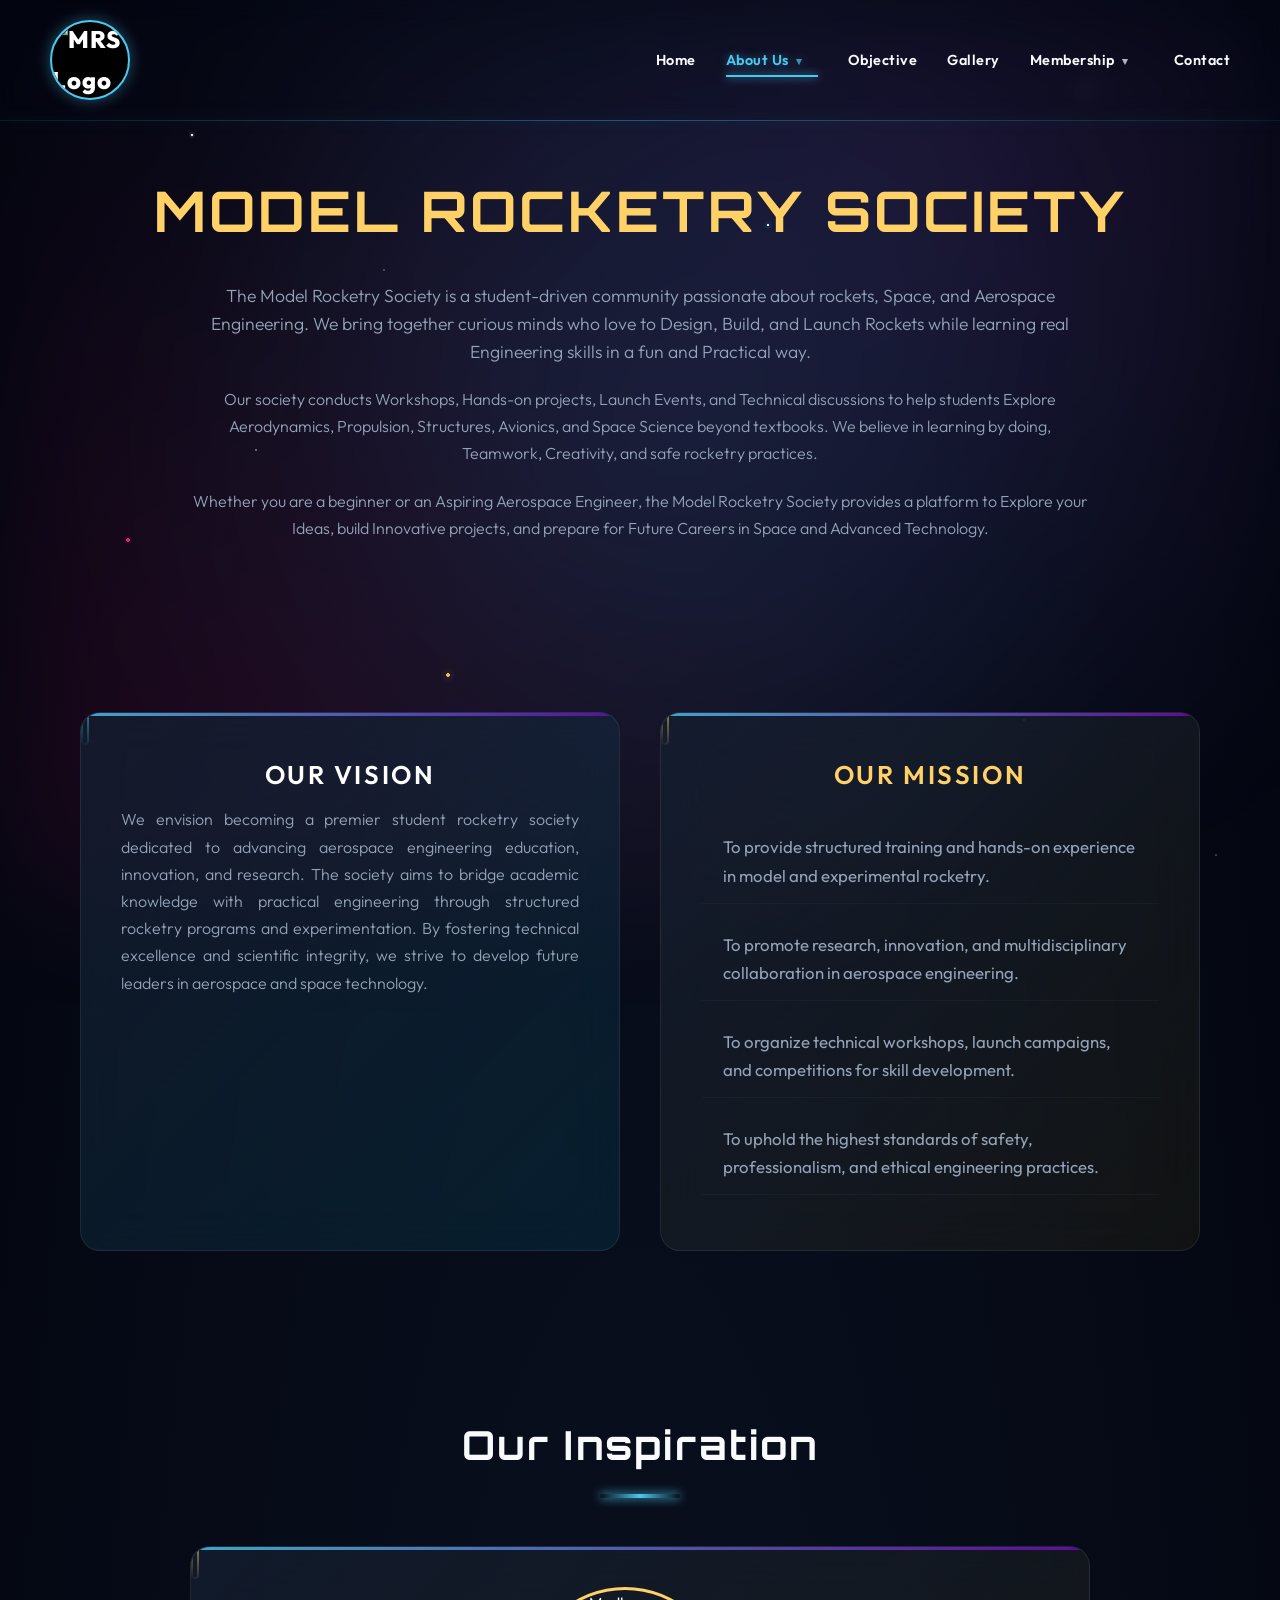
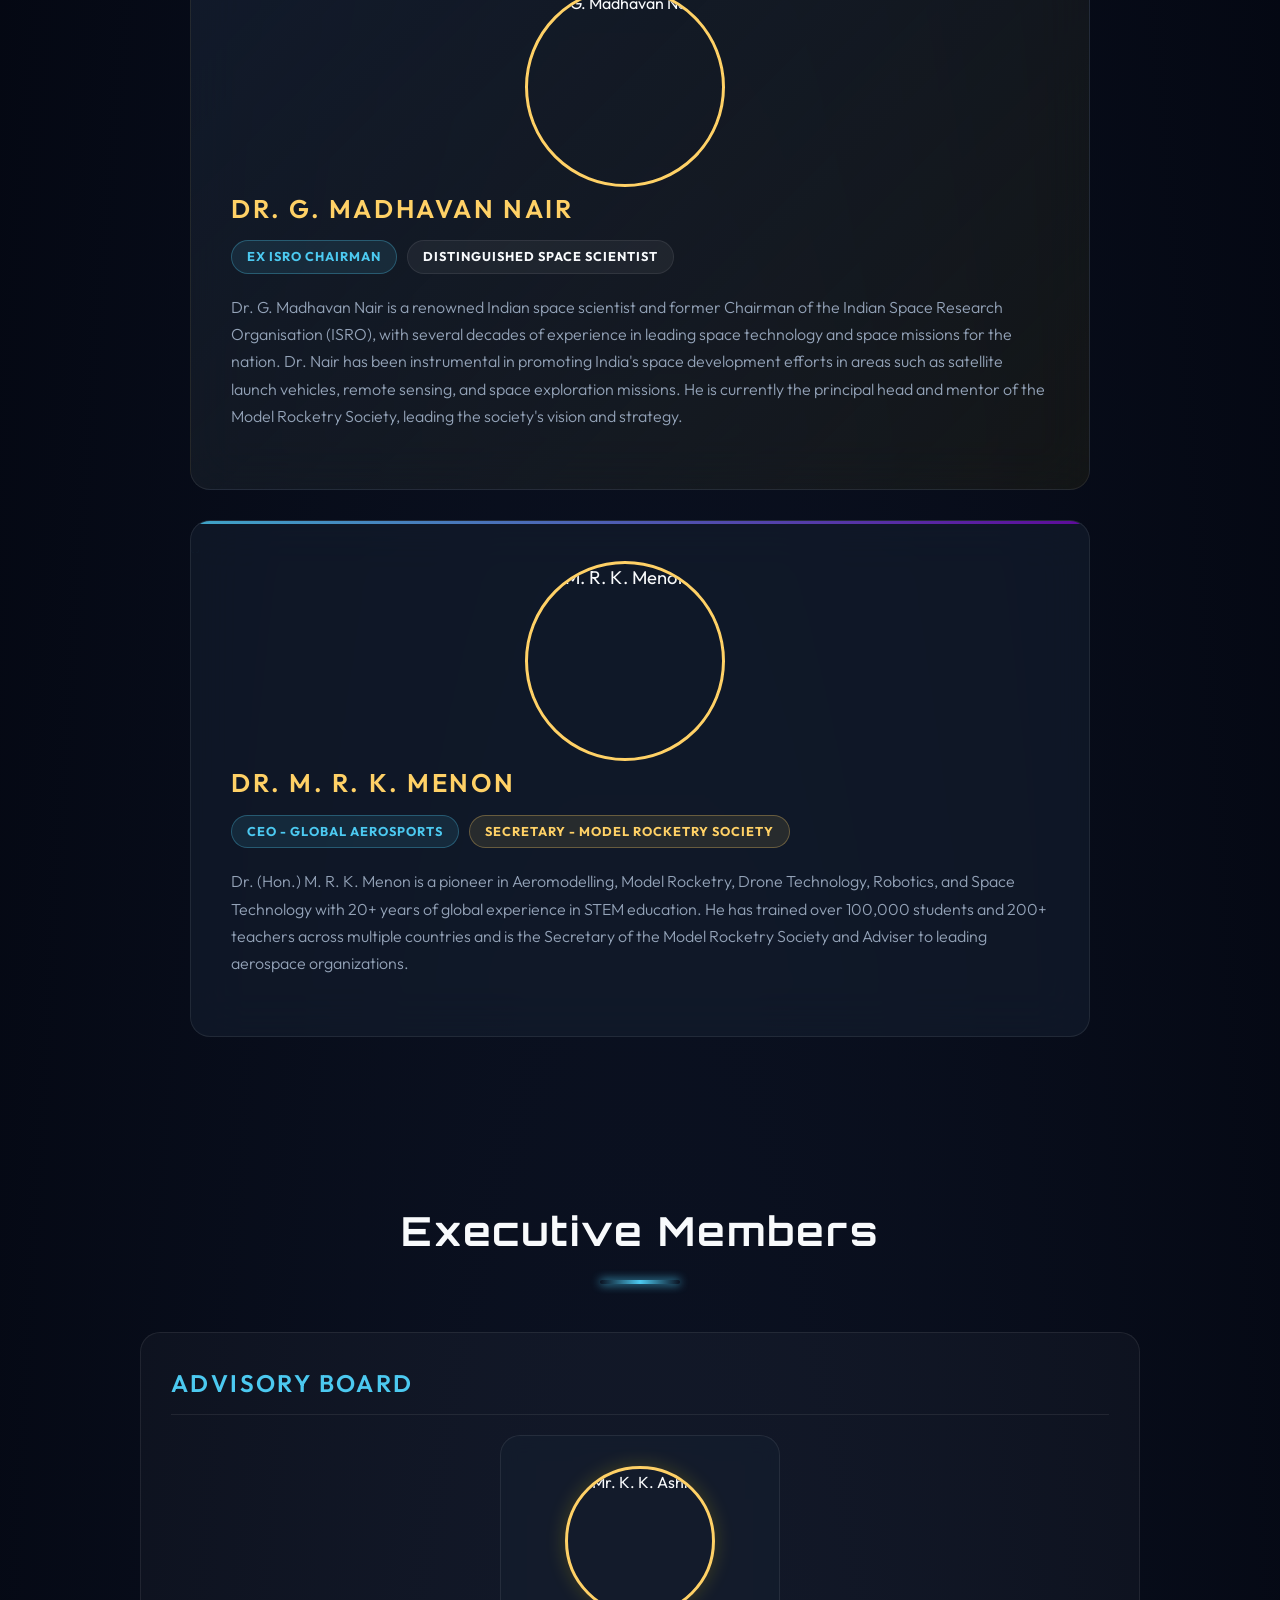
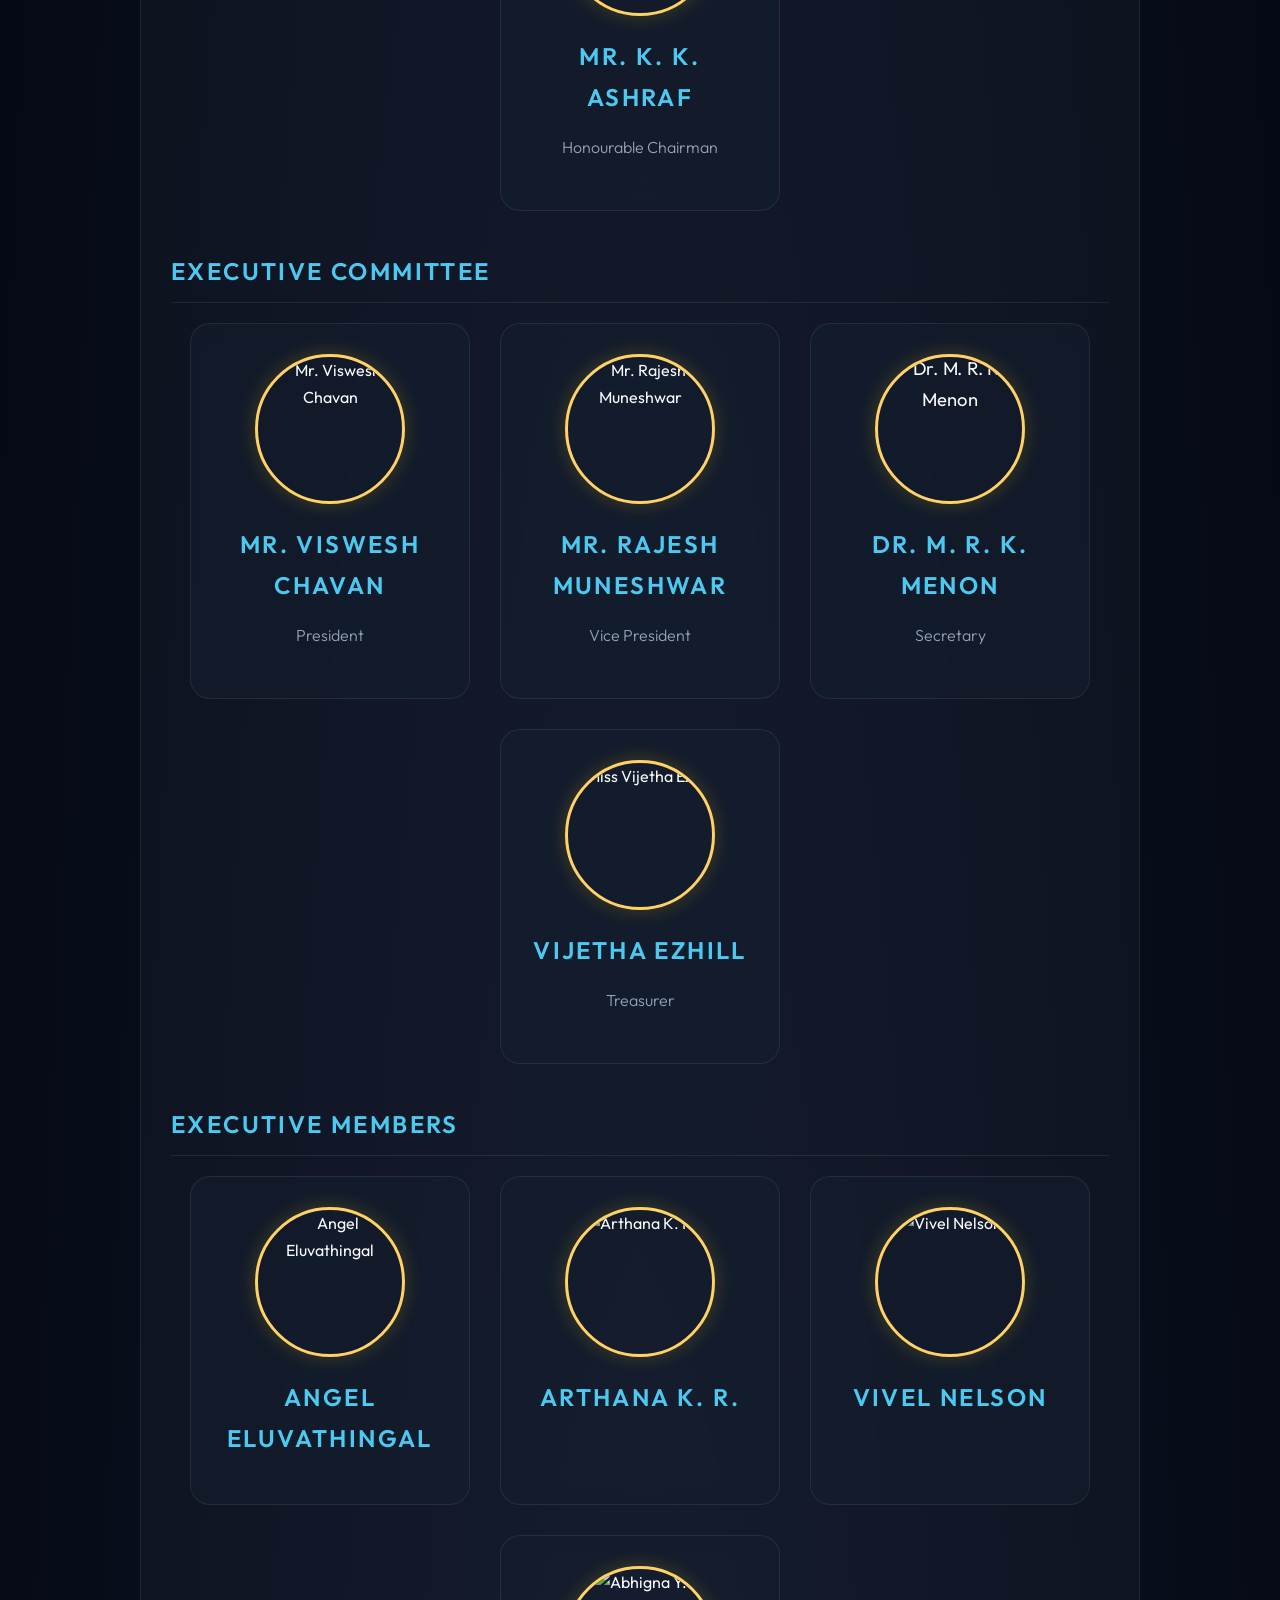
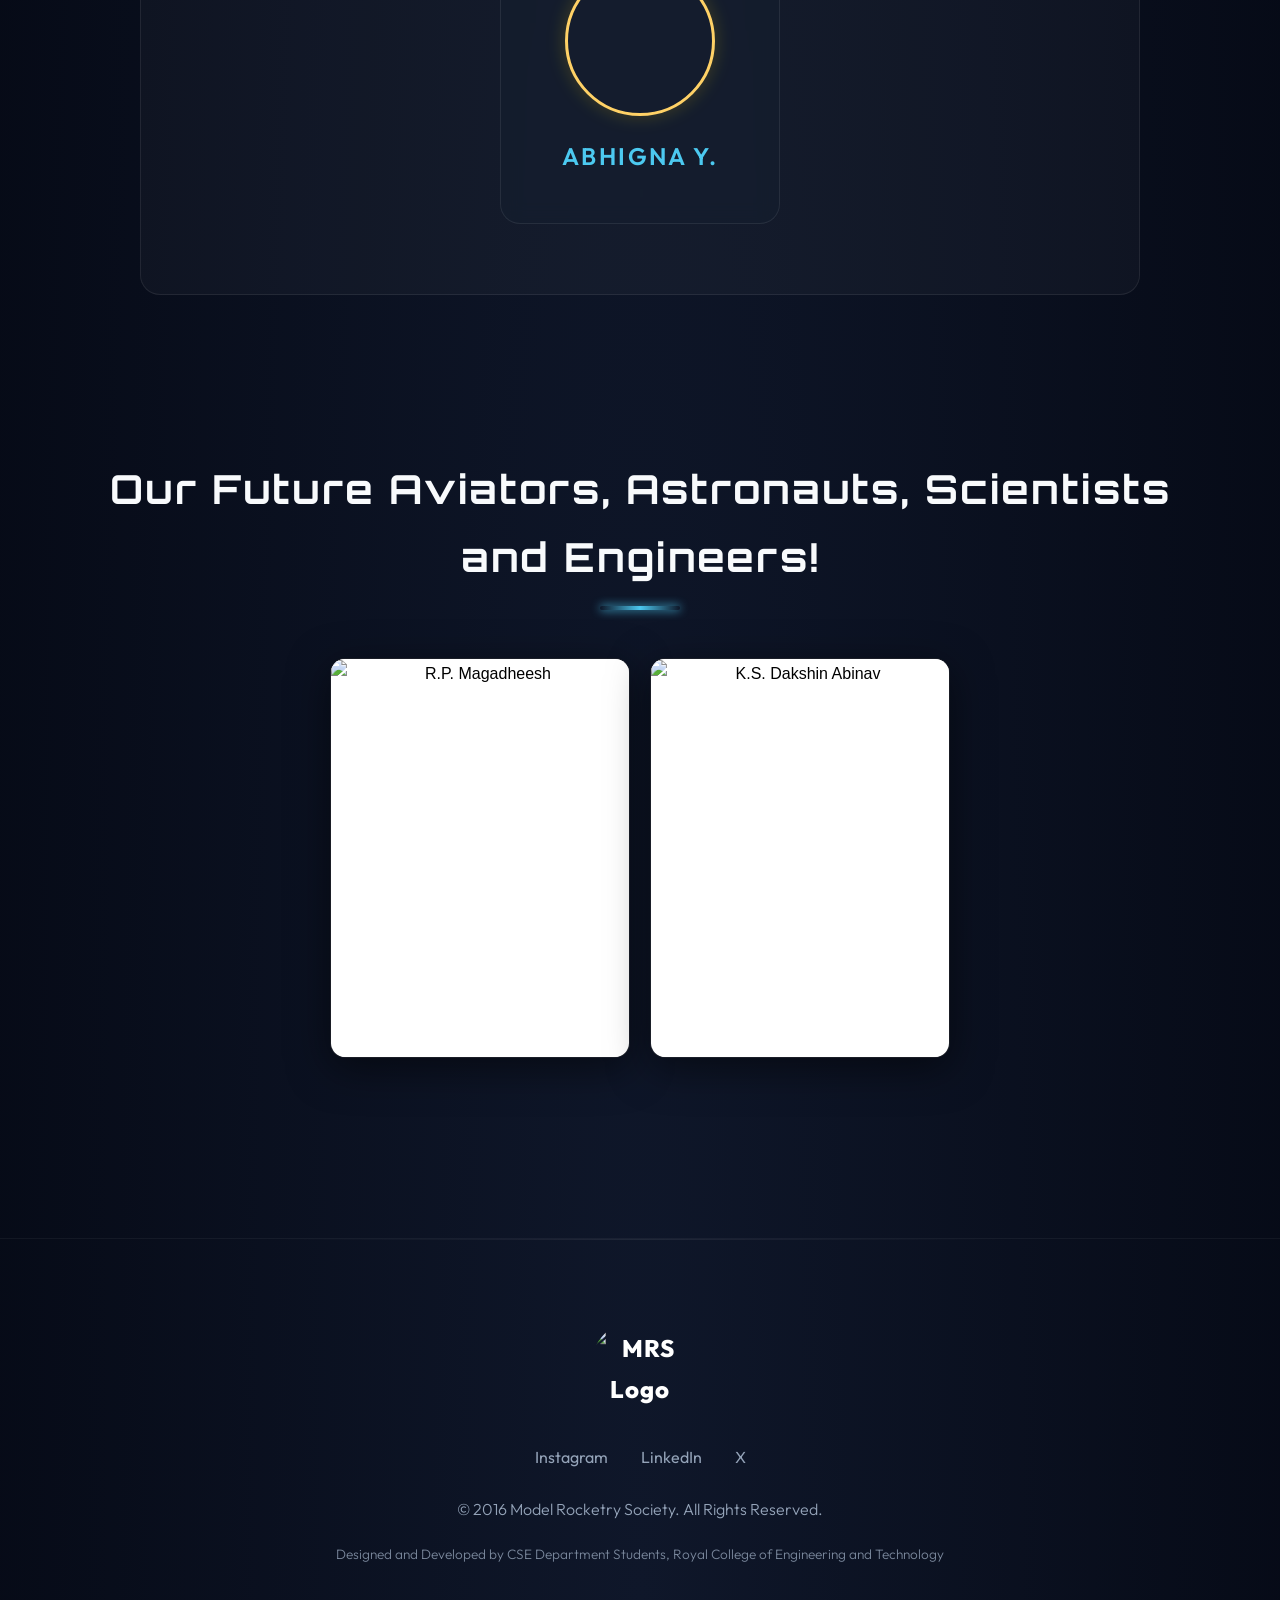
==== commit 14736dce: "Add files via upload" ====
--- a/about.html
+++ b/about.html
@@ -148,39 +148,6 @@
             height: 100%;
             object-fit: cover;
             object-position: top center;
-        }
-
-        .square-grid {
-            display: grid;
-            grid-template-columns: repeat(auto-fill, minmax(220px, 1fr));
-            gap: 20px;
-            justify-content: center;
-            align-items: start;
-            max-width: 1100px;
-            margin: 0 auto;
-            padding: 0 20px;
-        }
-
-        .square-card {
-            background: rgba(0, 0, 0, 0.4);
-            border: 1px solid var(--glass-border);
-            border-radius: 10px;
-            overflow: hidden;
-            transition: all 0.3s ease;
-            box-shadow: 0 5px 15px rgba(0, 0, 0, 0.2);
-        }
-        
-        .square-card:hover {
-            transform: scale(1.05);
-            border-color: var(--accent-gold);
-            box-shadow: 0 8px 25px rgba(255, 215, 0, 0.3);
-            z-index: 2;
-        }
-
-        .square-card img {
-            width: 100%;
-            height: auto;
-            display: block;
         }
     </style>
 </head>
@@ -414,40 +381,17 @@
         <!-- Student Members -->
         <section id="student-members">
             <h2 class="fade-in">Our Future Aviators, Astronauts, Scientists and Engineers!</h2>
-            <div class="square-grid fade-in">
-                <div class="square-card"><img src="assets/d1.jpeg" alt="Future Aviator" loading="lazy"></div>
-                <div class="square-card"><img src="assets/d2.jpeg" alt="Future Aviator" loading="lazy"></div>
-                <div class="square-card"><img src="assets/d3.jpeg" alt="Future Aviator" loading="lazy"></div>
-                <div class="square-card"><img src="assets/d4.jpeg" alt="Future Aviator" loading="lazy"></div>
-                <div class="square-card"><img src="assets/d5.jpeg" alt="Future Aviator" loading="lazy"></div>
-                <div class="square-card"><img src="assets/d6.jpeg" alt="Future Aviator" loading="lazy"></div>
-                <div class="square-card"><img src="assets/d7.jpeg" alt="Future Aviator" loading="lazy"></div>
-                <div class="square-card"><img src="assets/d8.jpeg" alt="Future Aviator" loading="lazy"></div>
-                <div class="square-card"><img src="assets/d9.jpeg" alt="Future Aviator" loading="lazy"></div>
-                <div class="square-card"><img src="assets/d10.jpeg" alt="Future Aviator" loading="lazy"></div>
-                <div class="square-card"><img src="assets/d11.jpeg" alt="Future Aviator" loading="lazy"></div>
-                <div class="square-card"><img src="assets/d12.jpeg" alt="Future Aviator" loading="lazy"></div>
-                <div class="square-card"><img src="assets/d13.jpeg" alt="Future Aviator" loading="lazy"></div>
-                <div class="square-card"><img src="assets/d14.jpeg" alt="Future Aviator" loading="lazy"></div>
-                <div class="square-card"><img src="assets/d15.jpeg" alt="Future Aviator" loading="lazy"></div>
-                <div class="square-card"><img src="assets/d16.jpeg" alt="Future Aviator" loading="lazy"></div>
-                <div class="square-card"><img src="assets/d17.jpeg" alt="Future Aviator" loading="lazy"></div>
-                <div class="square-card"><img src="assets/d18.jpeg" alt="Future Aviator" loading="lazy"></div>
-                <div class="square-card"><img src="assets/d19.jpeg" alt="Future Aviator" loading="lazy"></div>
-                <div class="square-card"><img src="assets/d20.jpeg" alt="Future Aviator" loading="lazy"></div>
-                <div class="square-card"><img src="assets/d21.jpeg" alt="Future Aviator" loading="lazy"></div>
-                <div class="square-card"><img src="assets/d22.jpeg" alt="Future Aviator" loading="lazy"></div>
-                <div class="square-card"><img src="assets/d23.jpeg" alt="Future Aviator" loading="lazy"></div>
-                <div class="square-card"><img src="assets/d24.jpeg" alt="Future Aviator" loading="lazy"></div>
-                <div class="square-card"><img src="assets/d25.jpeg" alt="Future Aviator" loading="lazy"></div>
-                <div class="square-card"><img src="assets/d26.jpeg" alt="Future Aviator" loading="lazy"></div>
-                <div class="square-card"><img src="assets/d27.jpeg" alt="Future Aviator" loading="lazy"></div>
-                <div class="square-card"><img src="assets/d28.jpeg" alt="Future Aviator" loading="lazy"></div>
-                <div class="square-card"><img src="assets/d29.jpeg" alt="Future Aviator" loading="lazy"></div>
-                <div class="square-card"><img src="assets/d30.jpeg" alt="Future Aviator" loading="lazy"></div>
-                <div class="square-card"><img src="assets/d31.jpeg" alt="Future Aviator" loading="lazy"></div>
-                <div class="square-card"><img src="assets/d32.jpeg" alt="Future Aviator" loading="lazy"></div>
-                <div class="square-card"><img src="assets/d33.jpeg" alt="Future Aviator" loading="lazy"></div>
+            <div class="student-grid fade-in">
+                <div class="student-card">
+                    <div class="card-header">
+                        <div class="photo-frame"><img src="assets/p1.jpeg" alt="R.P. Magadheesh"></div>
+                    </div>
+                </div>
+                <div class="student-card">
+                    <div class="card-header">
+                        <div class="photo-frame"><img src="assets/p2.jpeg" alt="K.S. Dakshin Abinav"></div>
+                    </div>
+                </div>
             </div>
         </section>
     </main>
